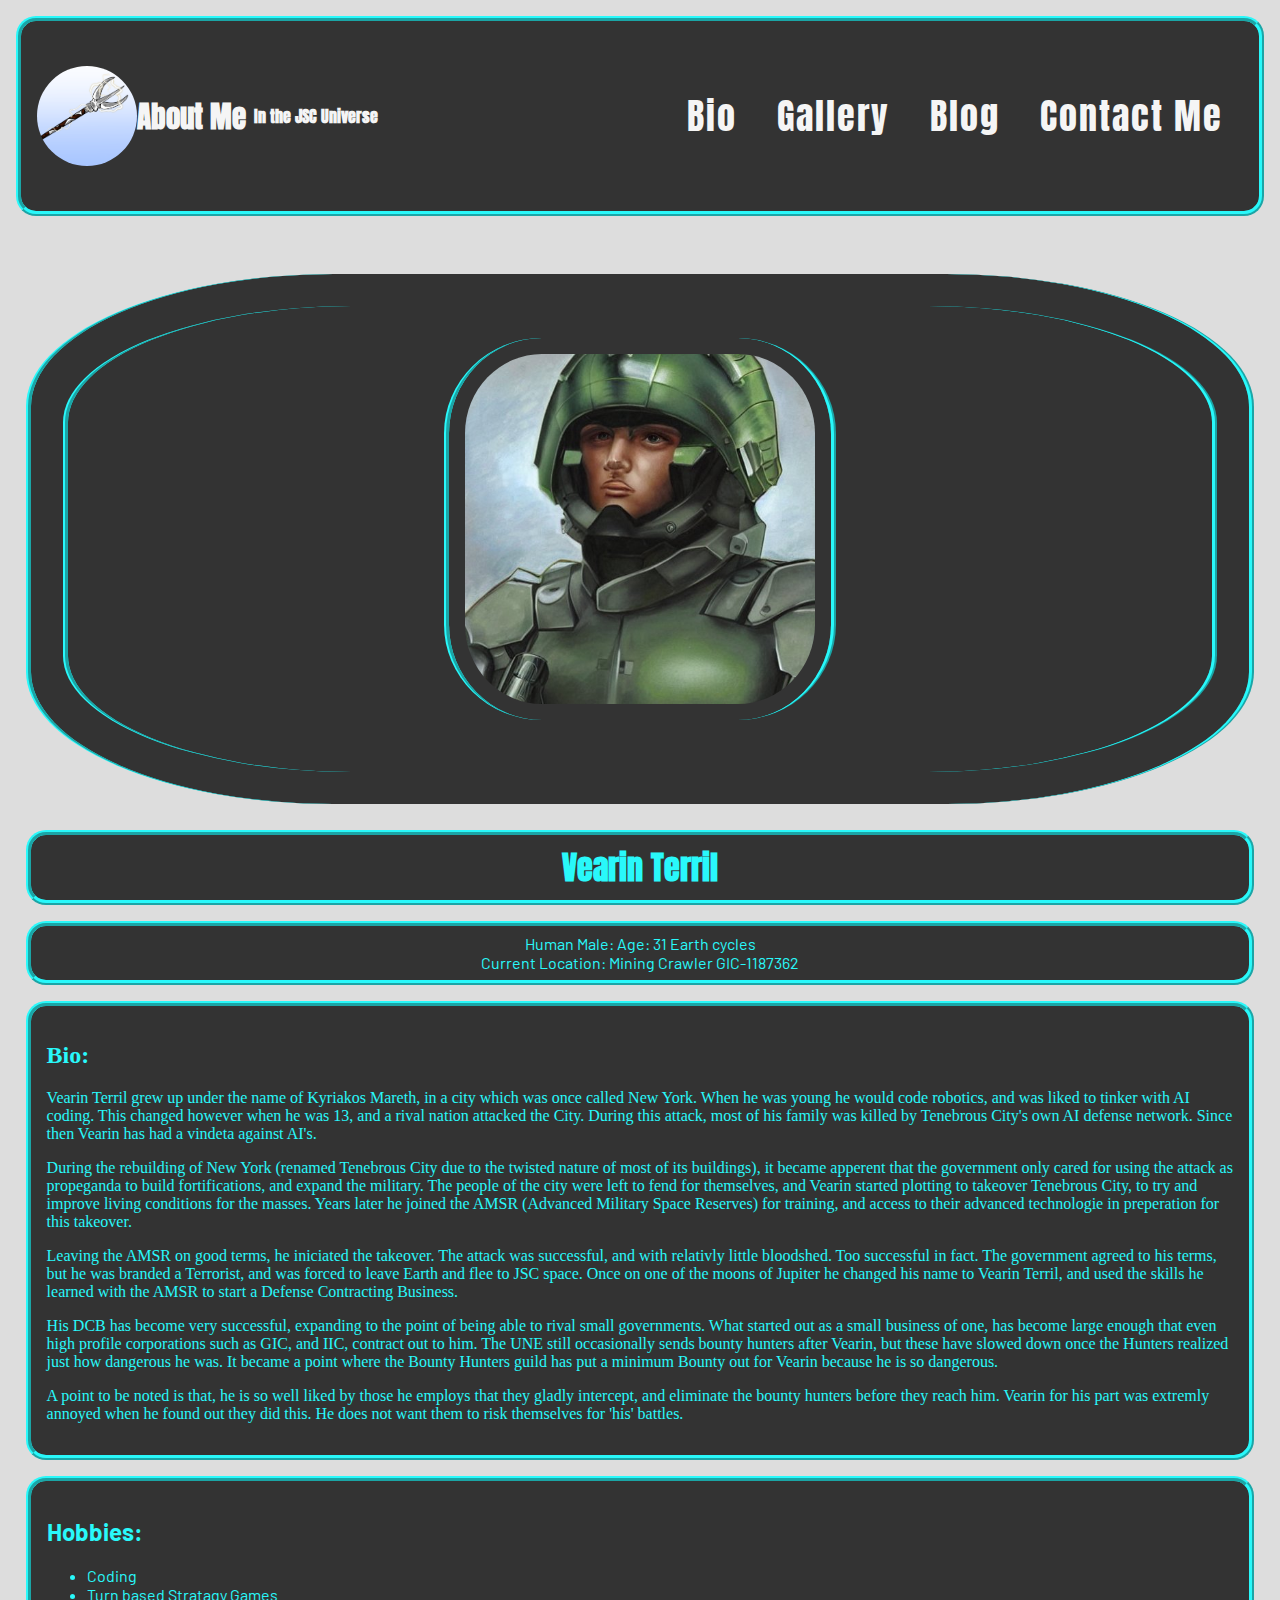
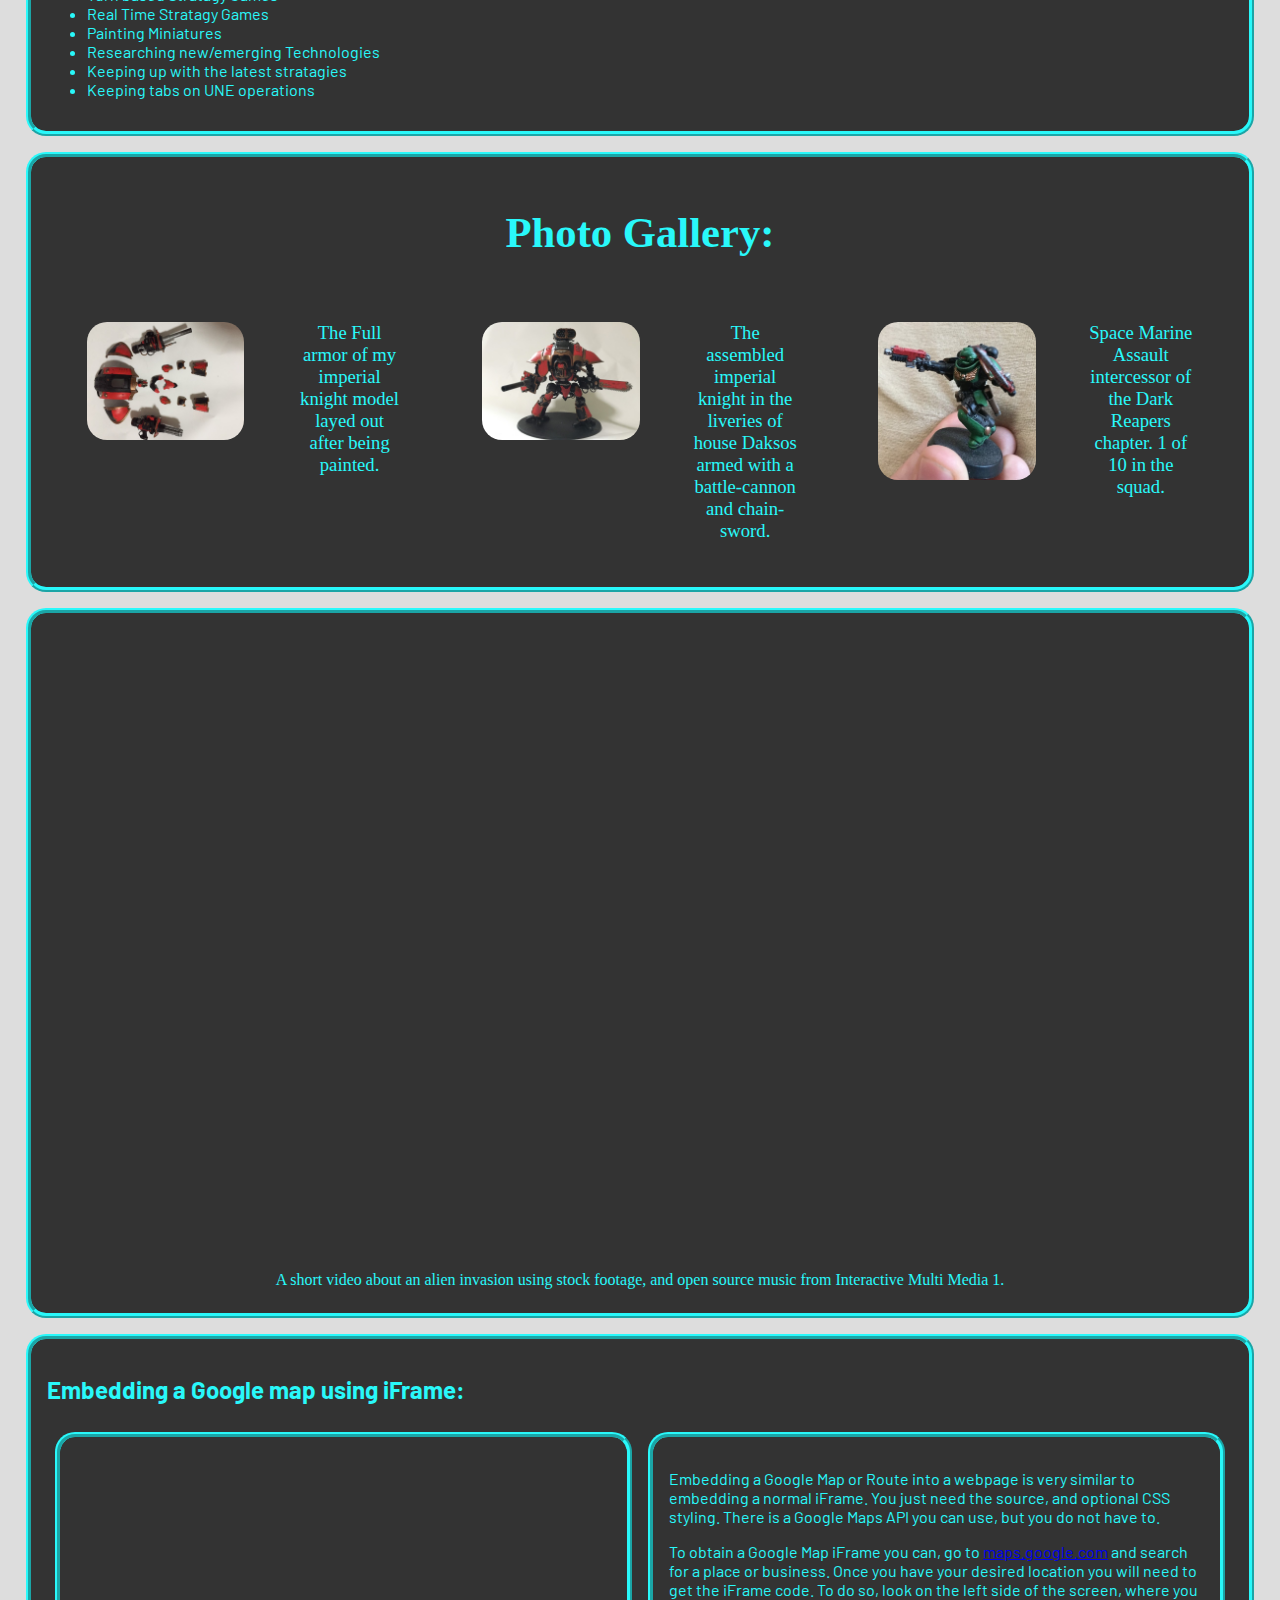
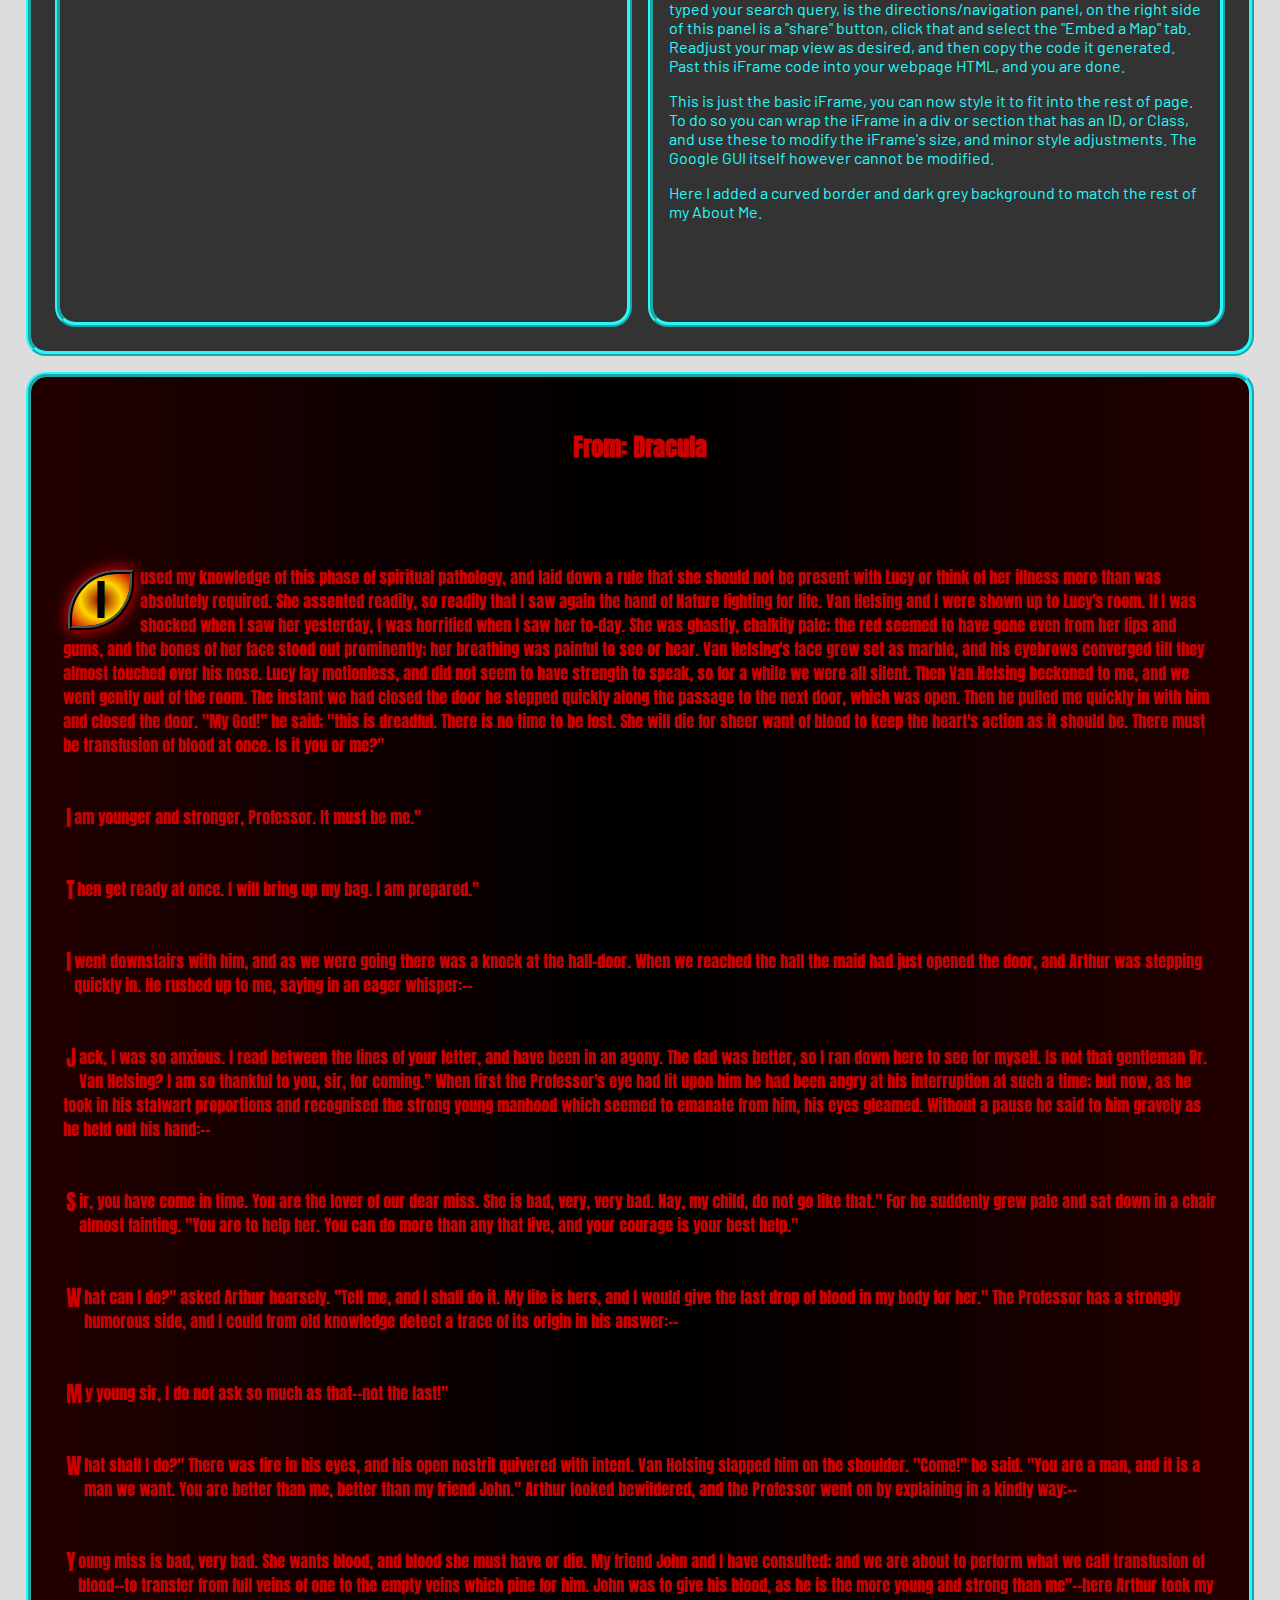
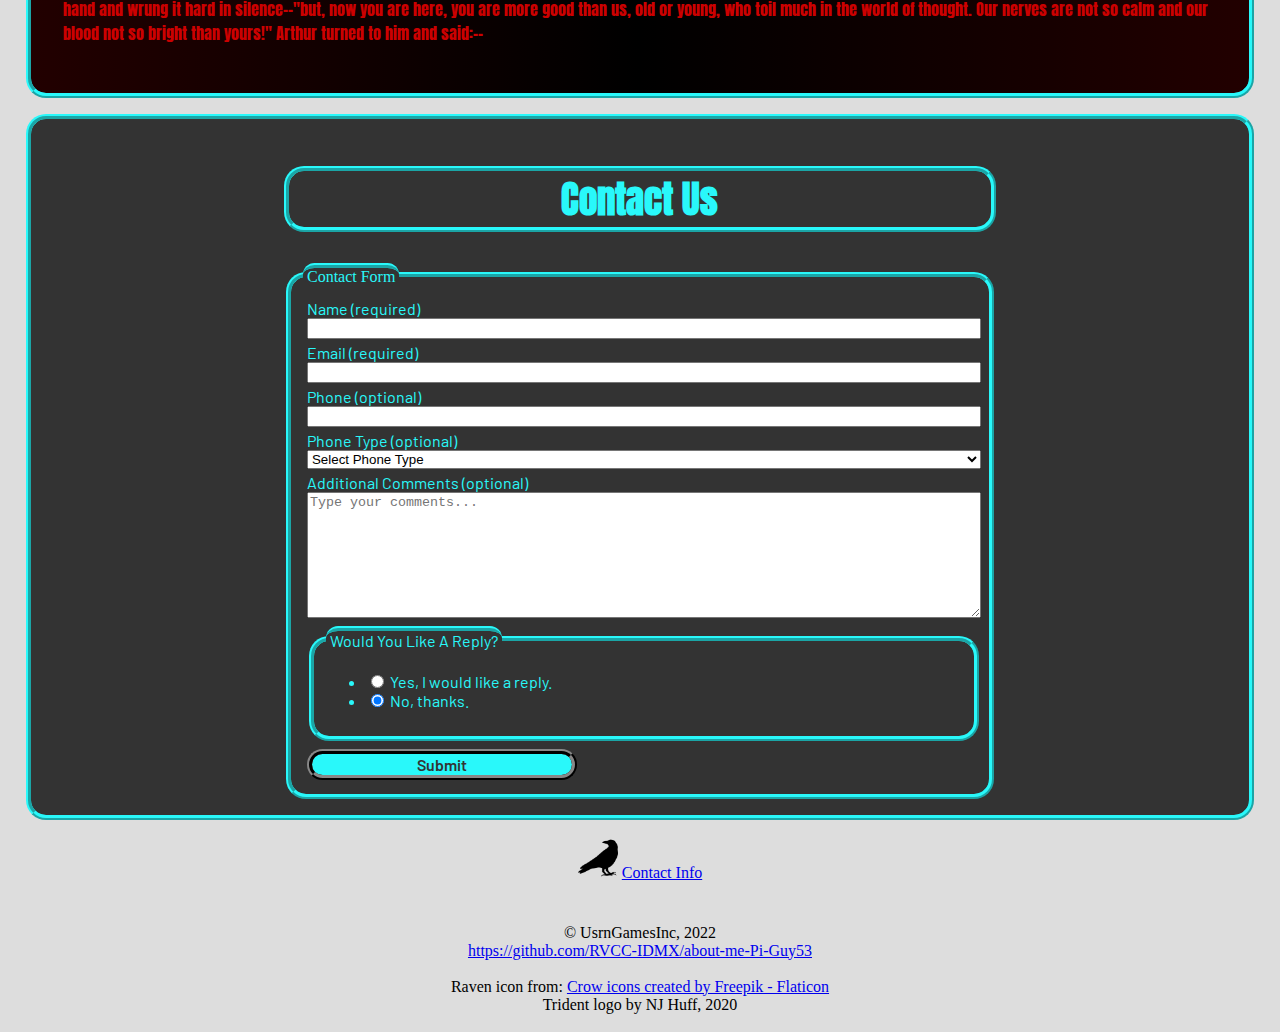
==== index.html @ 993fa093 "added article on embedding google maps using iFrames" ====
<!DOCTYPE html>
<html lang="en">
<head>
    <meta charset="UTF-8">
    <meta http-equiv="X-UA-Compatible" content="IE=edge">
    <meta name="viewport" content="width=device-width, initial-scale=1.0">

    <link rel="preconnect" href="https://fonts.googleapis.com">
    <link rel="preconnect" href="https://fonts.gstatic.com" crossorigin>
    <link href="https://fonts.googleapis.com/css2?family=Anton&display=swap" rel="stylesheet">

    <link href="https://fonts.googleapis.com/css2?family=Barlow:wght@300&display=swap" rel="stylesheet">

    <link rel="stylesheet" href="css/style.css">
    <link rel="stylesheet" href="css/nav.css">

    <title>About Me: Vearin Terril</title>
</head>
<body>
    
    <!-- The Header of this document-->
    <header>
        <nav class = "navbar">
            <div id = "logo">        
                <img id="bob" src = "img/logo.png" width="100" height="100" alt="Blue origami bird">         
                <h1> About Me </h1>
                <h6> In the JSC Universe</h6>
            </div>
            <div id="navbar-links"> 
                <ul>
                    <li> <a href="#bio" class = "nav-links"> Bio</a></li>
                    <li> <a href="#photos" class = "nav-links"> Gallery</a></li>
                    <li> <a href="#article" class = "nav-links"> Blog</a></li>
                    <li> <a href="#contact" class = "nav-links"> Contact Me</a></li>
                </ul>
            </div>
        </nav>
    </header>
    
        <!--This holds all of thhe 'main' content-->
        <main>
            
            <!-- avatar/name section-->
            <section class="avatar">
                <div class = "avatar">
                    <img src="img/vearin-terril.jpg" width="350" alt="Dark Tan male in green augmented combat armor">
                </div>
            </section>

            <section id="hero">
                <h2>Vearin Terril</h2>
                <p > 
                    Human Male: Age: 31 Earth cycles <br>
                    Current Location: Mining Crawler GIC-1187362
                </p>
            </section>

            <!-- My Bio-->
            <section id="bio">
                <h2> Bio:</h2>

                    <p>
                        Vearin Terril grew up under the name of Kyriakos Mareth, in a city which was once called New York. When he was young he would code robotics, and was liked to tinker with AI coding. This changed however when he was 13, and a rival nation attacked the City. During this attack, most of his family was killed by Tenebrous City's own AI defense network. Since then Vearin has had a vindeta against AI's.
                    </p>
                    <p> 
                        During the rebuilding of New York (renamed Tenebrous City due to the twisted nature of most of its buildings), it became apperent that the government only cared for using the attack as propeganda to build fortifications, and expand the military. The people of the city were left to fend for themselves, and Vearin started plotting to takeover Tenebrous City, to try and improve living conditions for the masses.
                        Years later he joined the AMSR (Advanced Military Space Reserves) for training, and access to their advanced technologie in preperation for this takeover.
                    </p>
                    <p> 
                        Leaving the AMSR on good terms, he iniciated the takeover.
                        The attack was successful, and with relativly little bloodshed. Too successful in fact.
                        The government agreed to his terms, but he was branded a Terrorist, and was forced to leave Earth and flee to JSC space. Once on one of the moons of Jupiter he changed his name to Vearin Terril, and used the skills he learned with the AMSR to start a Defense Contracting Business.  
                    </p>
                    <p>
                        His DCB has become very successful, expanding to the point of being able to rival small governments. What started out as a small business of one, has become large enough that even high profile corporations such as GIC, and IIC, contract out to him. The UNE still occasionally sends bounty hunters after Vearin, but these have slowed down once the Hunters realized just how dangerous he was. It became a point where the Bounty Hunters guild has put a minimum Bounty out for Vearin because he is so dangerous.
                    </p>
                    <p>
                        A point to be noted is that, he is so well liked by those he employs that they gladly intercept, and eliminate the bounty hunters before they reach him. Vearin for his part was extremly annoyed when he found out they did this. He does not want them to risk themselves for 'his' battles. 
                    </p>

            </section>

            <!-- Hobbies section-->
            <section id="hobbies">
                <h2>
                    Hobbies:
                </h2>

                  <ul>
                    <li>Coding </li>
                    <li>Turn based Stratagy Games </li>
                    <li>Real Time Stratagy Games </li>
                    <li>Painting Miniatures </li>
                    <li>Researching new/emerging Technologies </li>
                    <li>Keeping up with the latest stratagies </li>
                    <li>Keeping tabs on UNE operations </li>
                    
                </ul>

            </section>

            <!-- Photo Gallery-->
            <section id ="photos">

                <h2> Photo Gallery:</h2>

                <hr>
                <figure>
                    <img src = "img/imp-knight-armor-640w.jpeg" alt="Red and Black armor layed out">

                    <figcaption> 
                        The Full armor of my imperial knight model layed out after being painted.
                    </figcaption>
                    
                    <div class ="imghover">
                        This text
                    </div>

                </figure>

                <hr>
                <figure>
                    <img src = "img/imp-knight-640w.jpeg" alt="Large robotic warrior in red and black armor">
                    <figcaption> 
                        The assembled imperial knight in the liveries of house Daksos armed with a battle-cannon and chain-sword.
                    </figcaption>
                    <div class ="imghover">
                        This text
                    </div>
                </figure>

                <hr>
                <figure>
                    <img src = "img/space-marine-640w.jpeg" alt="Green and black solider with pistol and sword">
                    <figcaption> 
                        Space Marine Assault intercessor of the Dark Reapers chapter. 1 of 10 in the squad.
                    </figcaption>
                    <div class ="imghover">
                        This text
                    </div>
                </figure>

            </section>

            <!-- Video iFrame-->
            <section class="video"> 

                <iframe width="560" height="315" src="https://www.youtube-nocookie.com/embed/ArHodi1HbAc" title="YouTube video player" frameborder="0" allow="accelerometer; autoplay; clipboard-write; encrypted-media; gyroscope; picture-in-picture" allowfullscreen></iframe>

                <p> 
                    A short video about an alien invasion using stock footage, and open source music from Interactive Multi Media 1.
                </p>

            </section>

            <!--Web Article-->
            <section id ="webarticle">
                <h2>
                    Embedding a Google map using iFrame:
                </h2>
                <div id = "mapContent">

                    <div id = "mapExample">
                        <iframe src="https://www.google.com/maps/embed?pb=!1m18!1m12!1m3!1d3031.87567221417!2d-74.62612038434455!3d40.54433585579208!2m3!1f0!2f0!3f0!3m2!1i1024!2i768!4f13.1!3m3!1m2!1s0x89c390adb5e4ca11%3A0xf44aeffd29713ec8!2sDuke%20Farms!5e0!3m2!1sen!2sus!4v1670351651085!5m2!1sen!2sus" width="100%" height="450" style="border:0;" allowfullscreen="" loading="lazy" referrerpolicy="no-referrer-when-downgrade"></iframe>
                    </div>

                    <div id = "mapText">
                        <p>
                            Embedding a Google Map or Route into a webpage is very similar to embedding a normal iFrame. You just need the source, and optional CSS styling. There is a Google Maps API you can use, but you do not have to.
                        </p>
                        <p>
                            To obtain a Google Map iFrame you can, go to <a href="https://www.google.com/maps">maps.google.com</a> and search for a place or business. Once you have your desired location you will need to get the iFrame code. To do so, look on the left side of the screen, where you typed your search query, is the directions/navigation panel, on the right side of this panel is a "share" button, click that and select the "Embed a Map" tab. Readjust your map view as desired, and then copy the code it generated. Past this iFrame code into your webpage HTML, and you are done. 
                        </p>
                        <p> 
                            This is just the basic iFrame, you can now style it to fit into the rest of page. To do so you can wrap the iFrame in a div or section that has an ID, or Class, and use these to modify the iFrame's size, and minor style adjustments. The Google GUI itself however cannot be modified. 
                        </p>
                        <p>
                            Here I added a curved border and dark grey background to match the rest of my About Me. 
                        </p>
                    </div>
            </div>

            </section>

            <!--Dracula Article-->
            <section id="article">

                <h2>
                    From: Dracula
                </h2>

                <div>
                    <p>I used my knowledge of this phase of spiritual pathology, and laid down a rule that she should not be present with Lucy or think of her illness more than was absolutely required. She assented readily, so readily that I saw again the hand of Nature fighting for life. Van Helsing and I were shown up to Lucy's room. If I was shocked when I saw her yesterday, I was horrified when I saw her to-day. She was ghastly, chalkily pale; the red seemed to have gone even from her lips and gums, and the bones of her face stood out prominently; her breathing was painful to see or hear. Van Helsing's face grew set as marble, and his eyebrows converged till they almost touched over his nose. Lucy lay motionless, and did not seem to have strength to speak, so for a while we were all silent. Then Van Helsing beckoned to me, and we went gently out of the room. The instant we had closed the door he stepped quickly along the passage to the next door, which was open. Then he pulled me quickly in with him and closed the door. "My God!" he said; "this is dreadful. There is no time to be lost. She will die for sheer want of blood to keep the heart's action as it should be. There must be transfusion of blood at once. Is it you or me?"</p>

                    <p>I am younger and stronger, Professor. It must be me."</p>

                    <p>Then get ready at once. I will bring up my bag. I am prepared."</p>

                    <p>I went downstairs with him, and as we were going there was a knock at the hall-door. When we reached the hall the maid had just opened the door, and Arthur was stepping quickly in. He rushed up to me, saying in an eager whisper:--</p>

                    <p>Jack, I was so anxious. I read between the lines of your letter, and have been in an agony. The dad was better, so I ran down here to see for myself. Is not that gentleman Dr. Van Helsing? I am so thankful to you, sir, for coming." When first the Professor's eye had lit upon him he had been angry at his interruption at such a time; but now, as he took in his stalwart proportions and recognised the strong young manhood which seemed to emanate from him, his eyes gleamed. Without a pause he said to him gravely as he held out his hand:--</p>

                    <p>Sir, you have come in time. You are the lover of our dear miss. She is bad, very, very bad. Nay, my child, do not go like that." For he suddenly grew pale and sat down in a chair almost fainting. "You are to help her. You can do more than any that live, and your courage is your best help."</p>

                    <p>What can I do?" asked Arthur hoarsely. "Tell me, and I shall do it. My life is hers, and I would give the last drop of blood in my body for her." The Professor has a strongly humorous side, and I could from old knowledge detect a trace of its origin in his answer:--</p>

                    <p>My young sir, I do not ask so much as that--not the last!"</p>

                    <p>What shall I do?" There was fire in his eyes, and his open nostril quivered with intent. Van Helsing slapped him on the shoulder. "Come!" he said. "You are a man, and it is a man we want. You are better than me, better than my friend John." Arthur looked bewildered, and the Professor went on by explaining in a kindly way:--</p>

                    <p>Young miss is bad, very bad. She wants blood, and blood she must have or die. My friend John and I have consulted; and we are about to perform what we call transfusion of blood--to transfer from full veins of one to the empty veins which pine for him. John was to give his blood, as he is the more young and strong than me"--here Arthur took my hand and wrung it hard in silence--"but, now you are here, you are more good than us, old or young, who toil much in the world of thought. Our nerves are not so calm and our blood not so bright than yours!" Arthur turned to him and said:--</p>
                </div>

            </section>

            <!--Contact Form-->
            <section id="contact">
                <br></br>
                <div>
                <h2> Contact Us</h2>
                
                <form id ="contactForm" name = "contactForm" data-netlify = "true" method="post">
                    <fieldset> 
                        <legend>Contact Form</legend> 

                        <div id = "formElements">
                            <label for="name"> Name (required)</label>
                            <input type = "text" id = "name" name ="name" required>


                            <label for="email"> Email (required)</label>
                            <input type = "email" id = "email" name ="email" required>


                            <label for="phonenum"> Phone (optional)</label>
                            <input type = "tel" id = "phonenum" name ="phonenum">


                            <label for="phonet"> Phone Type (optional)</label>
                            <select name="phonet" id="phonet">
                                <option value ="" selected> Select Phone Type </option>
                                <option value ="mobile"> Mobile </option>
                                <option value ="work"> Work </option>
                                <option value ="home"> Home </option>
                            </select>


                            <label for="comments"> Additional Comments (optional)</label>
                            <textarea id = "comments" name ="comments" placeholder="Type your comments..." rows = "8"></textarea>

                            <fieldset>
                                <legend>Would You Like A Reply?</legend>
                                <ul>
                                    <li>
                                        <input type = "radio" id = "msg-yes" name = "replyop" value = "yes"> 
                                        <label for ="msg-yes">Yes, I would like a reply.</label>
                                    </li>
                                    <li>
                                        <input type = "radio" id = "msg-no" name = "replyop" value = "no" checked> 
                                        <label for = "msg-no">No, thanks.</label>
                                    </li>
                                </ul>

                            </fieldset>

                            <div class ="buttonwrapper">
                                <button type ="Submit">Submit</button>
                            </div>

                        </div>
                    </fieldset>

                </form>
                </div>

            </section>

            <section id="Links">
                <!--Un used passcode system-->
                <br>
                <!--
                <form>
                    <label for="pswd">Enter your password: </label>
                    <input type="password" id="pswd">
                    <input type="button" value="Submit" onclick="checkPswd()" />
                </form>
            
                <script type="text/javascript">

                    async function checkPswd() {

                        var confirmPassword = "test";

                        var password = document.getElementById("pswd").value;
                        if (password == confirmPassword) {
                             window.location="html/contact.html";
                        }
                        else{
                            alert("Passwords do not match. " + confirmPassword);
                        }

                        await createCode();
                    }

                    function getLetters(r, g, b, a)
                    {
                        return "abcdefghijklmnopqrstuvwxyz"[parseColor(r, g, b, a)];
                    }

                    function parseColor(r, g, b, a)
                    {
                        return r + g + b;
                    }


                    async function loadImage(url) { 
                    //With a Promise
                    return new Promise((resolve,reject) => {

                            //Set up new image
                            let img = new Image();

                            //Set up callback to resolve the image
                            img.onload = () => {
                                resolve(img);
                            }

                            //Set it in motion
                            img.src = url;

                        });

                    }

                    //Async snag color
                    async function snagColor(url,x,y) {

                        //Grab image (await for it to load)
                        let image = await loadImage(url);

                        //Set up internal canvas
                        let canvas = document.createElement('canvas');
                        let c = canvas.getContext("2d");

                        //Adjust canvas size
                        canvas.width = image.width;
                        canvas.height = image.height;

                        //Draw image to canvas
                        c.drawImage(image,x,y);

                        //Snag the databuffer representing the image data
                        let data = c.getImageData(0,0,canvas.width,canvas.height).data;

                        //Skip over the data buffer to the spot
                        let s = (y*image.width + x) * 4;

                        //Return rgba
                        console.log([data[s+0],data[s+1],data[s+2],data[s+3]]);
                        return [data[s+0],data[s+1],data[s+2],data[s+3]];
                    }

                    async function createCode()
                    {
                        let image = await loadImage("img/colorCodeBi.png");

                        var create = "";

                        for(x = 0; x <image.width; x++ )
                        {
                            for(y = 0; y < image.height; y++)
                            {
                                create += getLetters(snagColor("img/colorCodeBi.png",x,y));
                            }
                        }

                        alert(create);
                    }

                </script>
                -->
                <!-- Links to a secondary Page-->
                <!-- Link with Icon-->
                <a href="html/contact.html"> <img src = "img/raven.png" width="40" alt="Black Raven"></a>
                <!-- Same link with text-->
                <a href="html/contact.html"> Contact Info</a>
            </section>

        </main>

        <!-- credits and citation-->
        <section id="credits">
            <footer> 
                &copy; UsrnGamesInc, 2022
                <br>
                <a href="https://github.com/RVCC-IDMX/about-me-Pi-Guy53">https://github.com/RVCC-IDMX/about-me-Pi-Guy53 </a>
                <br>
                <br>
                Raven icon from: <a href="https://www.flaticon.com/free-icons/crow" title="crow icons">Crow icons created by Freepik - Flaticon</a>
                <br>
                Trident logo by NJ Huff, 2020       
            </footer>
            <br>

        </section>

</body>
</html>
---- css/style.css ----
*:visited
{
    color:#2999Fa;
}

header
{
    padding: 1rem;
    font-family: Anton;
    text-align: center;
}

body
{
    background-color: #ddd;
}

.avatar
{
    text-align: center;

    border-radius: 25%;
    padding: 2rem;
    border-left: 5px ridge #29F8Fa;
    border-right: 5px ridge #29F8Fa;

    background-color: #333;
}

.avatar img
{
    border-radius: 25%;
    padding: 1rem;
    border-left: 5px ridge #29F8Fa;
    border-right: 5px ridge #29F8Fa;

    margin-bottom: 1rem;
}

#hero
{
    text-align: center;
    font-family: Anton;
}

#hero h2
{
    color: #29F8Fa;
    font-size: 24pt;
    padding: .5rem;

    background-color: #333;
    border-radius: 20px;
    border: 5px ridge #29F8Fa;

    margin-bottom: 1rem;
}

#hero p
{
    padding: .5rem;
    color: #29F8Fa;
    background-color: #333;
    font-family: Barlow, serif;

    display: flex;
    flex-direction: column;
    align-items: center;

    border-radius: 20px;
    border: 5px ridge #29F8Fa;

    text-align: center;

    margin-bottom: 1rem;
}

#bio
{
    color: #29F8Fa;
    background-color: #333;
    padding: 1rem;

    border-radius: 20px;
    border: 5px ridge #29F8Fa;

    margin-bottom: 1rem;
}

#hobbies
{
    color: #29F8Fa;
    background-color: #333;

    font-family: Barlow, serif;

    padding:  1rem;
    border-radius: 20px;
    border: 5px ridge #29F8Fa;

    margin-bottom: 1rem;
}

#photos
{
    color: #29F8Fa;
    background-color: #333;

    border-radius: 20px;
    border: 5px ridge #29F8Fa;

    padding: 1rem;
}

#photos figure
{
    text-align: center;
    font-size: 22pt;
}

#photos img
{
    max-width: 75%;
    border-radius: 20px;
}

#photos img:hover~.imghover
{
    color: rgba(0, 0, 0, 255);
    text-align: left;
}

#photos img:hover
{   
    box-shadow: 0px 10px 40px #CC0000;
}

.imghover
{
    color: rgba(0, 0, 0, 0);
    position:absolute;
}

#webarticle
{
    margin-top: 1rem;
    padding: 1rem;

    color: #29F8Fa;
    background-color: #333;

    border-radius: 20px;
    border: 5px ridge #29F8Fa;

    font-family: Barlow, serif;
}

#webarticle h2
{
    font-family: Barlow, serif;
}

#mapContent
{
    display: grid;
    grid-template-columns: 1fr;

    width: 100%;
}

#mapText
{
    padding: 1rem;
    margin: .5rem;

    color: #29F8Fa;
    background-color: #333;

    border-radius: 20px;
    border: 5px ridge #29F8Fa;
}

#mapExample
{
    margin: .5rem;

    background-color: #333;
    border-radius: 20px;
    border: 5px ridge #29F8Fa;

    padding: 1rem;
}

#article
{
    /*background-image: radial-gradient(black,black, #444444, white); /* good looking border might use later*/
    border-radius: 20px;
    border: .75rem ridge black;
    margin-top: 1rem;

    background-image: linear-gradient(90deg, #220000, black, #220000);

    border-radius: 20px;
    border: 5px ridge #29F8Fa;
}

#article h2
{
    font-family: Anton;
    padding: 2rem;
    text-align: center;
    color: #CC0000;
}

#article p
{
    font-family: Anton;
    text-align: left;
    font-size: 16;
    color: #CC0000;
    background-color: rgba(0,0,0,0);

    padding: 1rem;
}

#article p::first-letter
{
    color: black;
    float: left;
    font-size: 32pt;
    line-height: .25rem;

    padding: 1.5rem;

    border: 4px ridge #000000;
    border-radius: 3rem 0 3rem 0;

    box-shadow: 0rem 0rem 1rem rgba(255, 0, 0, 64);

    background-image:radial-gradient(#CC0000,#ffd700, #CC0000);
    margin: .35rem;
}

#article div
{
    max-width: 55rem;
    margin: 0 auto;
    padding: 1rem;
}

footer
{
    clear: both;
    padding-top: 1rem;
    text-align: center;
}

#contactInfo
{
    background-color: #FEFEFE;
    font-family: Barlow, serif;

    text-align: left;
    border: 5px ridge #29F8Fa;
    
    padding: 3px;
}

#contectHeader
{
    font-family: Anton;
}

.redacted
{
    color: #0221AD;
    background-color: #000000;
    
    border: 1px dotted #0221AD;
    padding: .05rem;

    display: inline;
}

.video
{
    text-align: center;

    border-radius: 20px;
    border: 5px ridge #29F8Fa;
    background-color: #333;

    margin-top: 1rem;

    padding: .5rem;
}

.video p
{
    color: #29F8Fa;
    background-color: #333;
}

.video iframe
{
    width: 560px;
    height: 320px;
}

#contact
{
    display: grid;
    grid-template-columns: 1fr 3fr 1fr;

    margin-top: 1rem;
    padding: 1rem;

    border-radius: 20px;
    border: 5px ridge #29F8Fa;
    background-color: #333;
}

#contact h2
{
    text-align: center;
    font-family: Anton;
    font-size: 28pt;
    color: #29F8Fa;

    border-radius: 20px;
    border: 5px ridge #29F8Fa;
    background-color: #333;
}

#contactForm label
{
    margin-top: .25rem;
}

#contactForm legend
{
    background-color: #333;
    border-radius: 20px;
    border-top: 5px ridge #29F8Fa;

    padding-left: .25rem;
    padding-right: .25rem;
}

#formElements
{
    display: grid;
    width: 100%;
    font-family: Barlow, serif;
    padding: .25rem;
}

fieldset
{
   border-radius: 20px;
   border: 5px ridge #29F8Fa;

   color: #29F8Fa;
   background-color: #333;

   margin-top: .5rem;
}

button{
    width: 100%;
    color: #333;

    font-family: Barlow, serif;
    font-weight: 600;
    font-size: 12pt;

    background-color: #29F8Fa;

    border-radius: 20px;
    border: 5px ridge #333;
}

.buttonwrapper
{
    margin-top: .5rem;
    width: 40%;
}

#Links
{
    text-align: center;
}

@media screen and (min-width: 60em)
{
    figure {
        display: grid;
        grid-template-columns: 2fr 1fr;
    }
    
    figcaption {
        display: flex;
        justify-content: center;
        align-items: center;

        font-size: 28pt;
    }

    #mapContent
    {
        display: grid;
        grid-template-columns: 1fr 1fr;
    }

    #article div {
        max-width: 100%;
        columns: 30rem;
    }

    .video iframe
    {
        width: 560px;
        height: 320px;
    }
    
    #article p::first-letter
    {
        clear: both;

        border: 0px;
        box-shadow: 0rem 0rem 0rem rgba(0, 0, 0, 0);
        line-height: 1em;

        font-size: 16pt;
        font-family: Anton;
        text-align: left;
        color: #CC0000;
        background-image: radial-gradient(rgba(0, 0, 0, 0), rgba(0, 0, 0, 0));

        padding: 0px;
        margin: 3px;
    }
    #article p:first-child::first-letter
    {
        
        color: black;
        float: left;
        font-size: 32pt;
        line-height: .25rem;

        padding: 1.5rem;

        border: 4px ridge black;
        border-radius: 3rem 0 3rem 0;

        box-shadow: 0rem 0rem 1rem rgba(255, 0, 0, 64);

        background-image:radial-gradient(darkred,gold, #CC0000);
        margin: .35rem;
    }

 }

 @media screen and (min-width: 80em)
{

    #photos
    {
        display: grid;
        grid-template-columns: 1fr 1fr 1fr;
    }     

    figure
    {
        grid-row: 2;
    }

    figure img {
        width: 100%;
    }

    hr{
        display: none;
    }

    figcaption {
        display: block;

        font-size: 14pt;
    }

    #photos h2
    {
        font-size: 32pt;
        text-align: center;
        grid-column: 2;
    }

    .video iframe
    {
        width: 1100px;
        height: 630px;
    }

    #article div {
        max-width: 100%;
        columns: 40rem;
    }
 }
---- css/nav.css ----
/* make scrolling smooth */
html {
    scroll-behavior: smooth;
}

/* 
 get rid of padding & sizing on body so
 header is at top
*/

body{
    box-sizing: border-box;
    padding: 0;
    margin: 0;
}

/* add some padding back to rest of page */
main{
    padding: 2vw;
}

/* navbar */
.navbar{
    background-color: #333;
    color: whitesmoke;
    display: flex;
    flex-direction: column;
    font-size: 1.5rem;
    margin-bottom: 1rem;

    padding: 1rem;

    border-radius: 20px;
    border: 5px ridge #29F8Fa;
}


/* logo */
#logo
{
    display: flex;
    align-items: center;
}

#logo img
{
    border-radius: 8vw;
}

#logo h1
{
    font-size: 1.2em;
    margin-right: .5rem;
}

#logo h3
{
    font-size: 1.2em;
}


/* navigation list */

#navbar-links li
{
    list-style: none;
    display: block;
    padding: .5em 0
}

/*  
 style all a tags in header 
 and then on hover
*/

#navbar-links a
{
    color:whitesmoke;
    background-attachment: #333;
    font-size: 1.5em;
    padding: 1rem 1.25rem;
    letter-spacing: 2px;
    text-decoration: none;
    display: inline-block;
}

#navbar-links a:hover, #navbar-links a:focus
{
    color: #333;
    background-color: whitesmoke;
    border-radius: 10px;
    outline: none;
}



/* 
media query for non-mobile nav bar
min-width set to width of nav elements 
such that no text wraps 
*/

@media screen and (min-width: 60rem) {
    
    .navbar
    {
        flex-direction: row;
        justify-content: space-between;
    }

    .navbar ul 
    {
        display: flex;
        justify-content: space-between;
    }

}
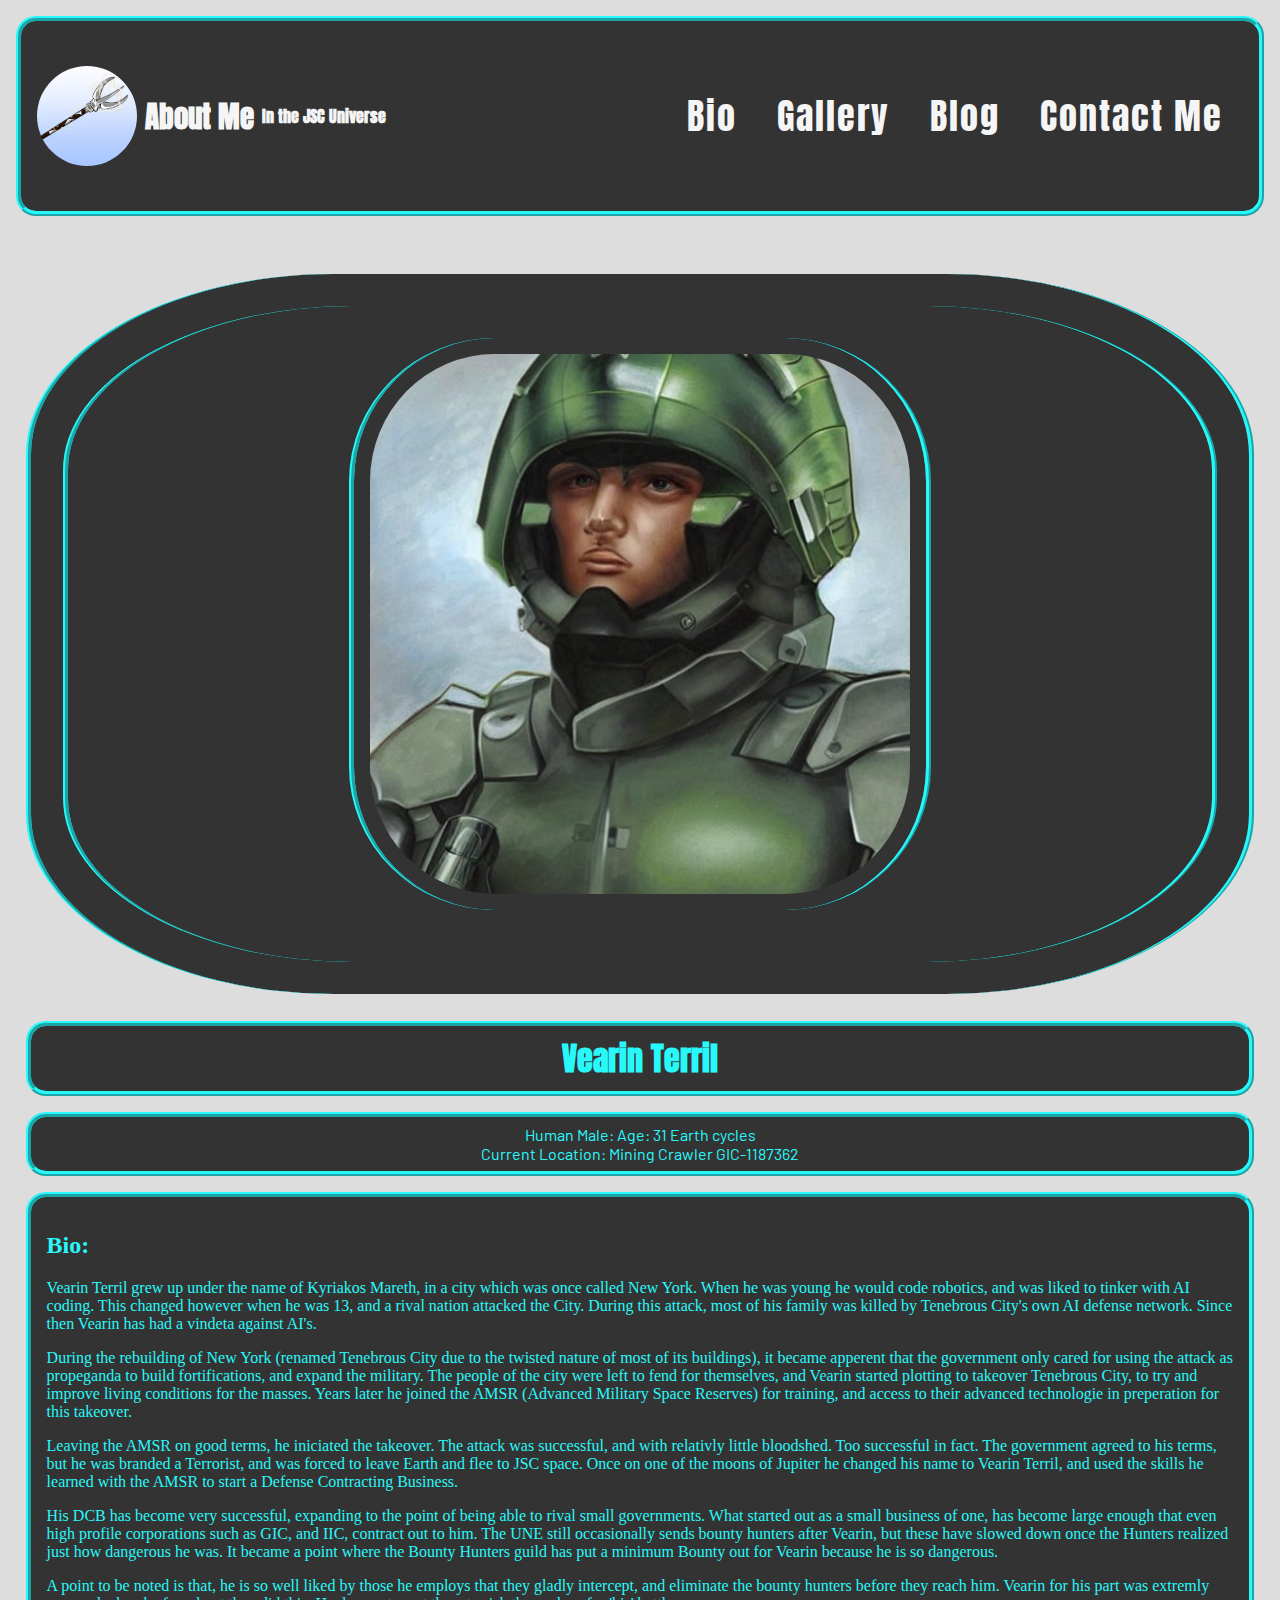
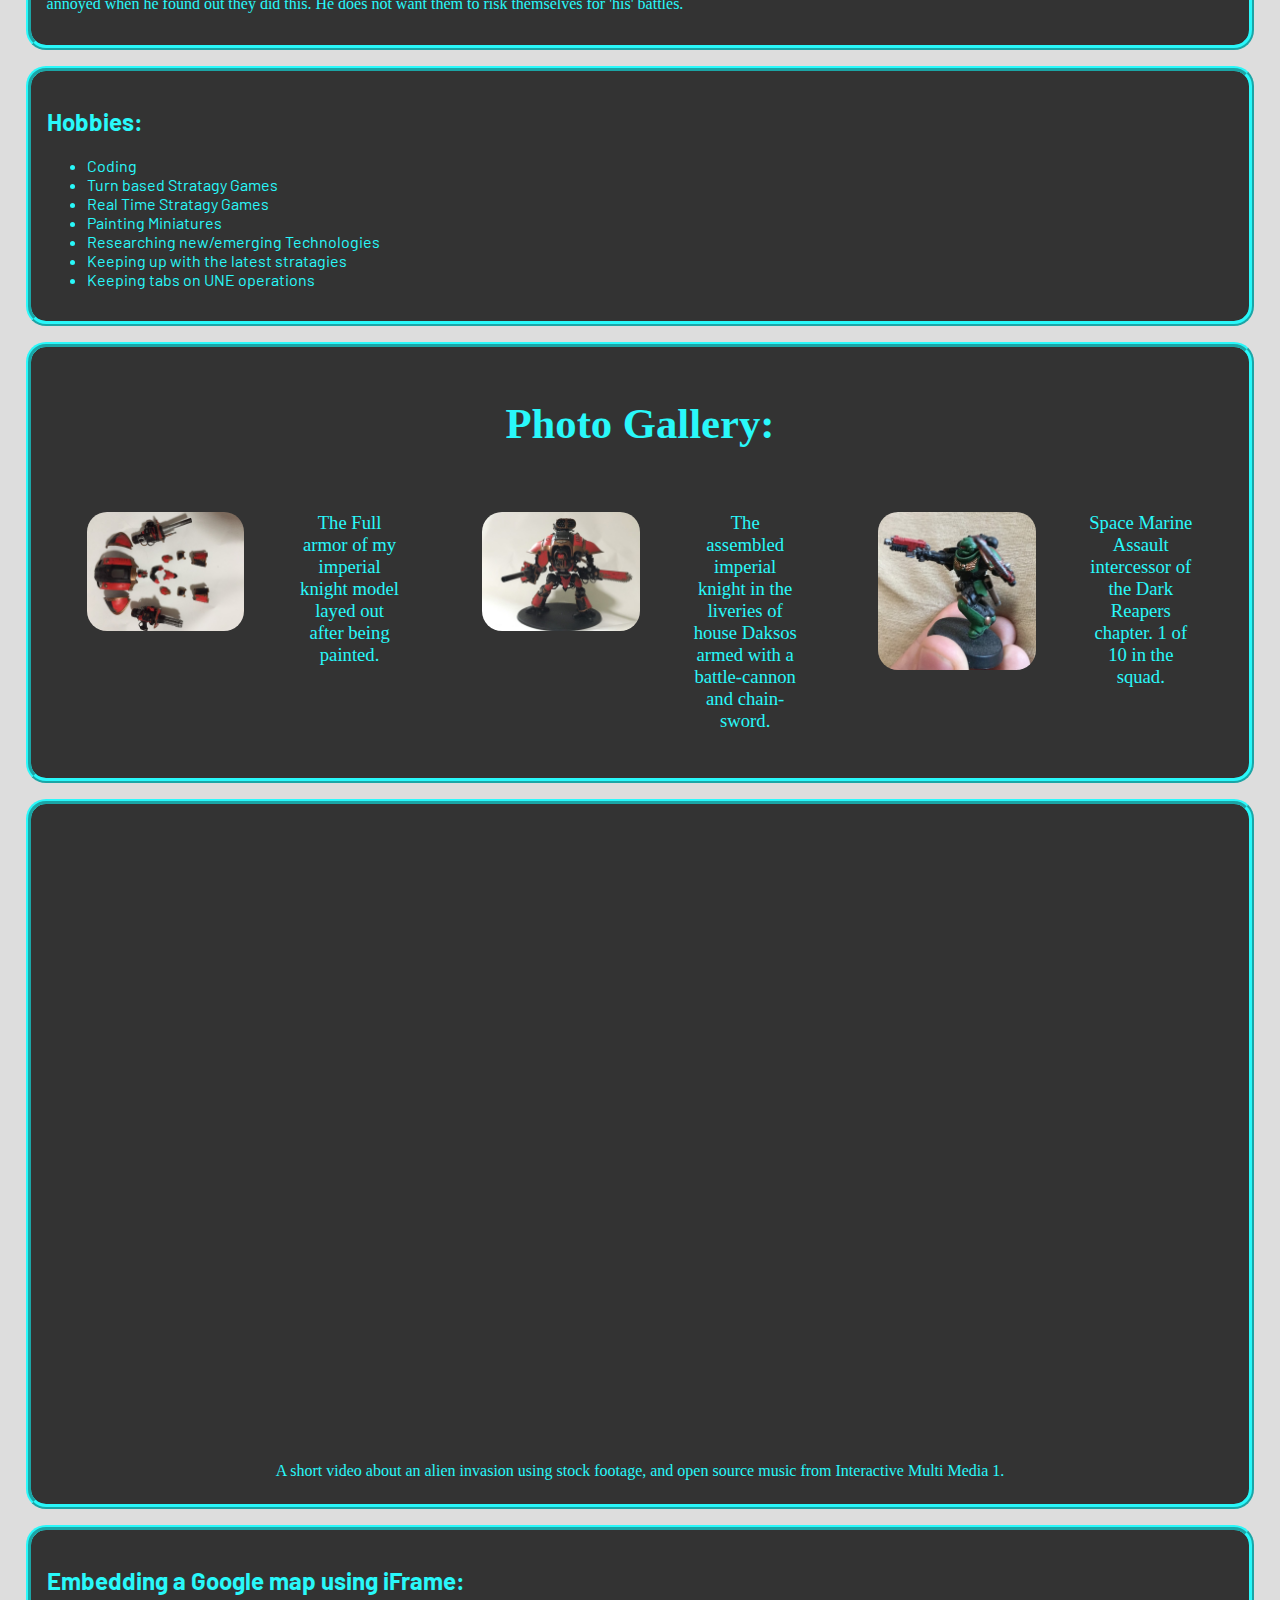
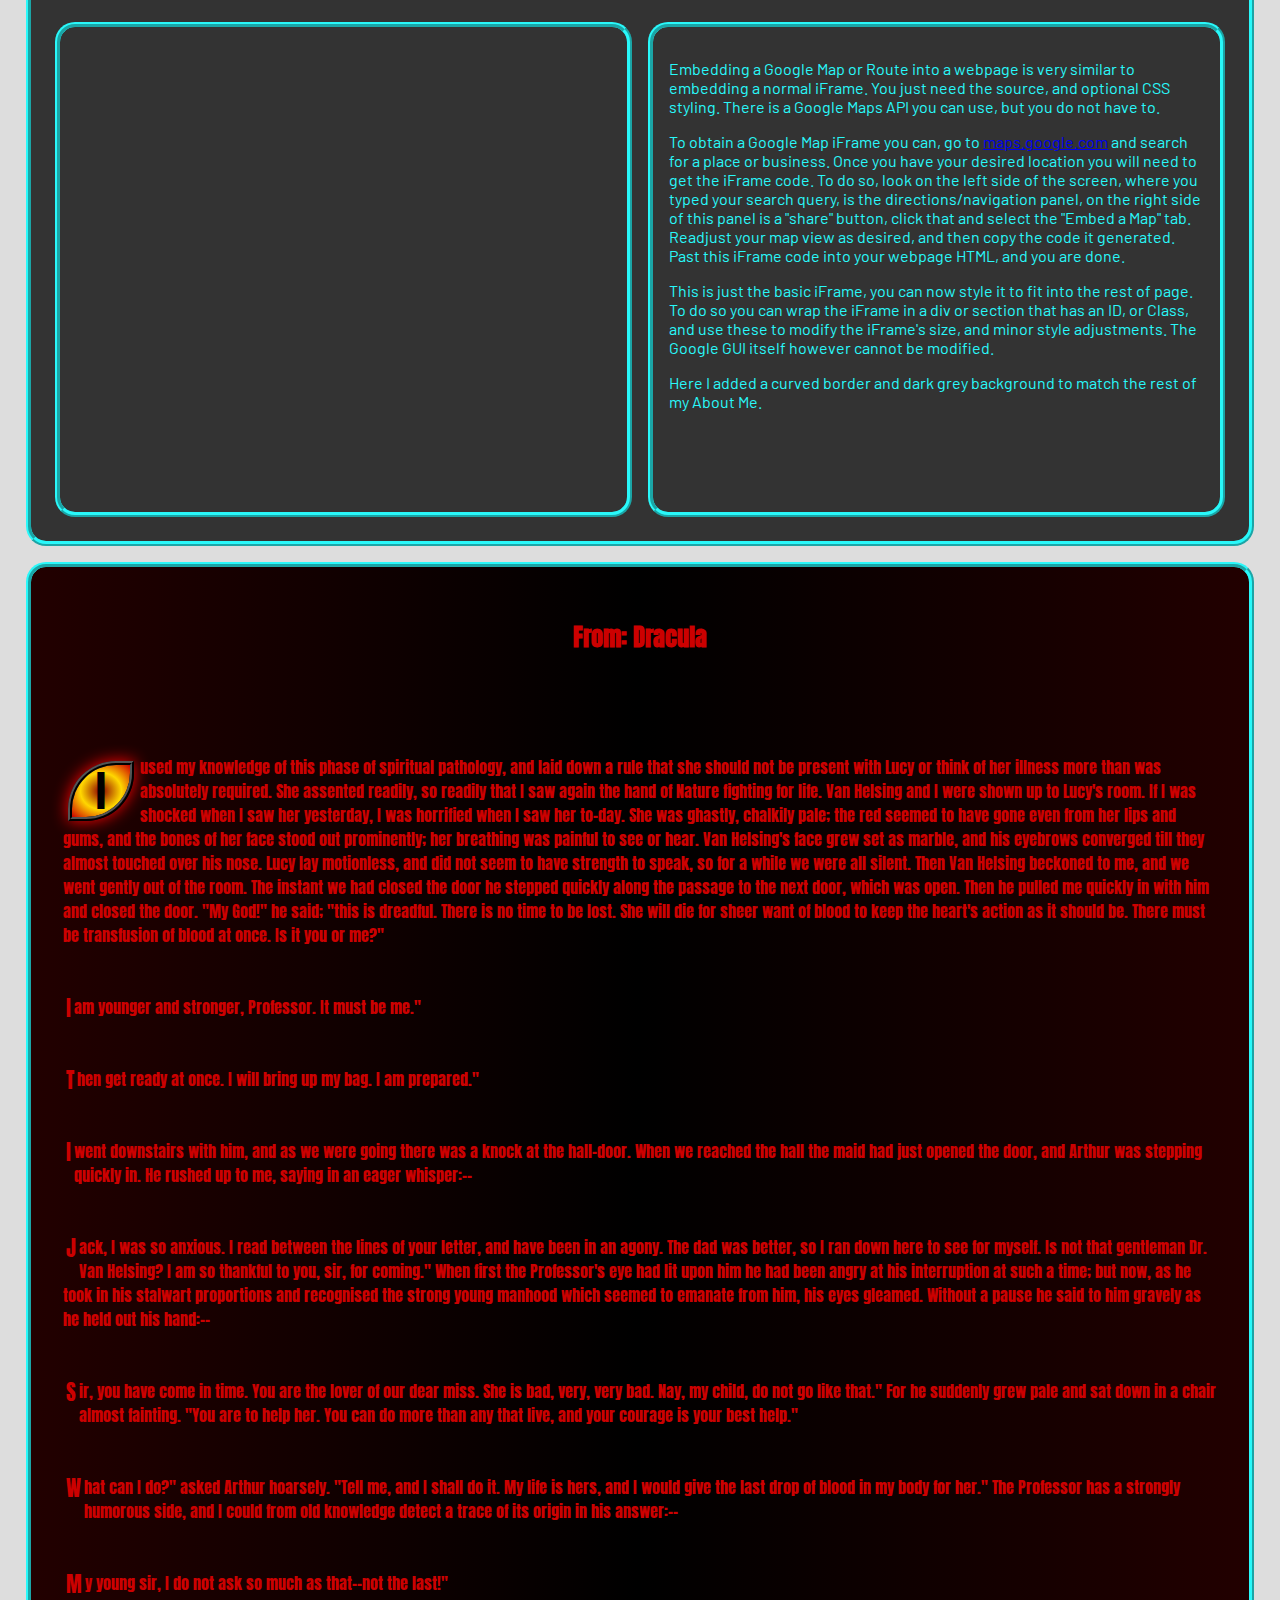
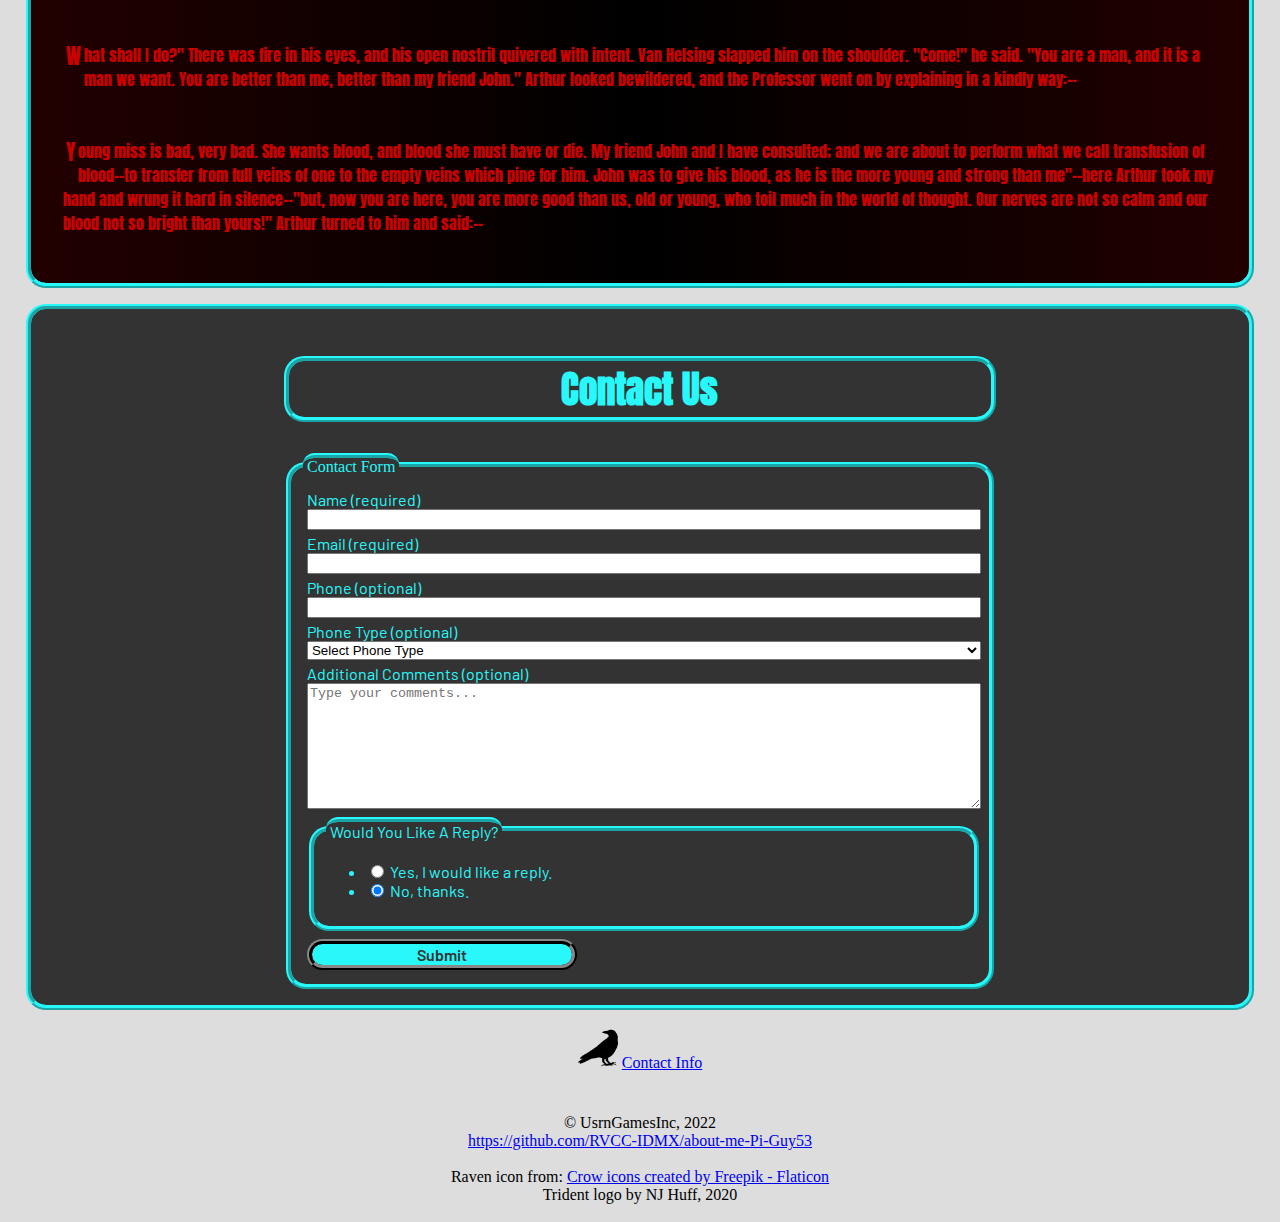
==== commit 8f0784d1: "fixed some responsiveness issues" ====
--- a/index.html
+++ b/index.html
@@ -41,9 +41,11 @@
         <main>
             
             <!-- avatar/name section-->
-            <section class="avatar">
+            <section>
                 <div class = "avatar">
-                    <img src="img/vearin-terril.jpg" width="350" alt="Dark Tan male in green augmented combat armor">
+                    <div class = "avatar">
+                        <img src="img/vearin-terril.jpg" width="350" alt="Dark Tan male in green augmented combat armor">
+                    </div>
                 </div>
             </section>
 
--- a/css/style.css
+++ b/css/style.css
@@ -33,6 +33,8 @@
     padding: 1rem;
     border-left: 5px ridge #29F8Fa;
     border-right: 5px ridge #29F8Fa;
+
+    width: 50%;
 
     margin-bottom: 1rem;
 }
@@ -303,8 +305,7 @@
 
 .video iframe
 {
-    width: 560px;
-    height: 320px;
+    width: 100%;
 }
 
 #contact
--- a/css/nav.css
+++ b/css/nav.css
@@ -45,7 +45,8 @@
 
 #logo img
 {
-    border-radius: 8vw;
+    border-radius: 20vw;
+    margin-right: .5rem;
 }
 
 #logo h1
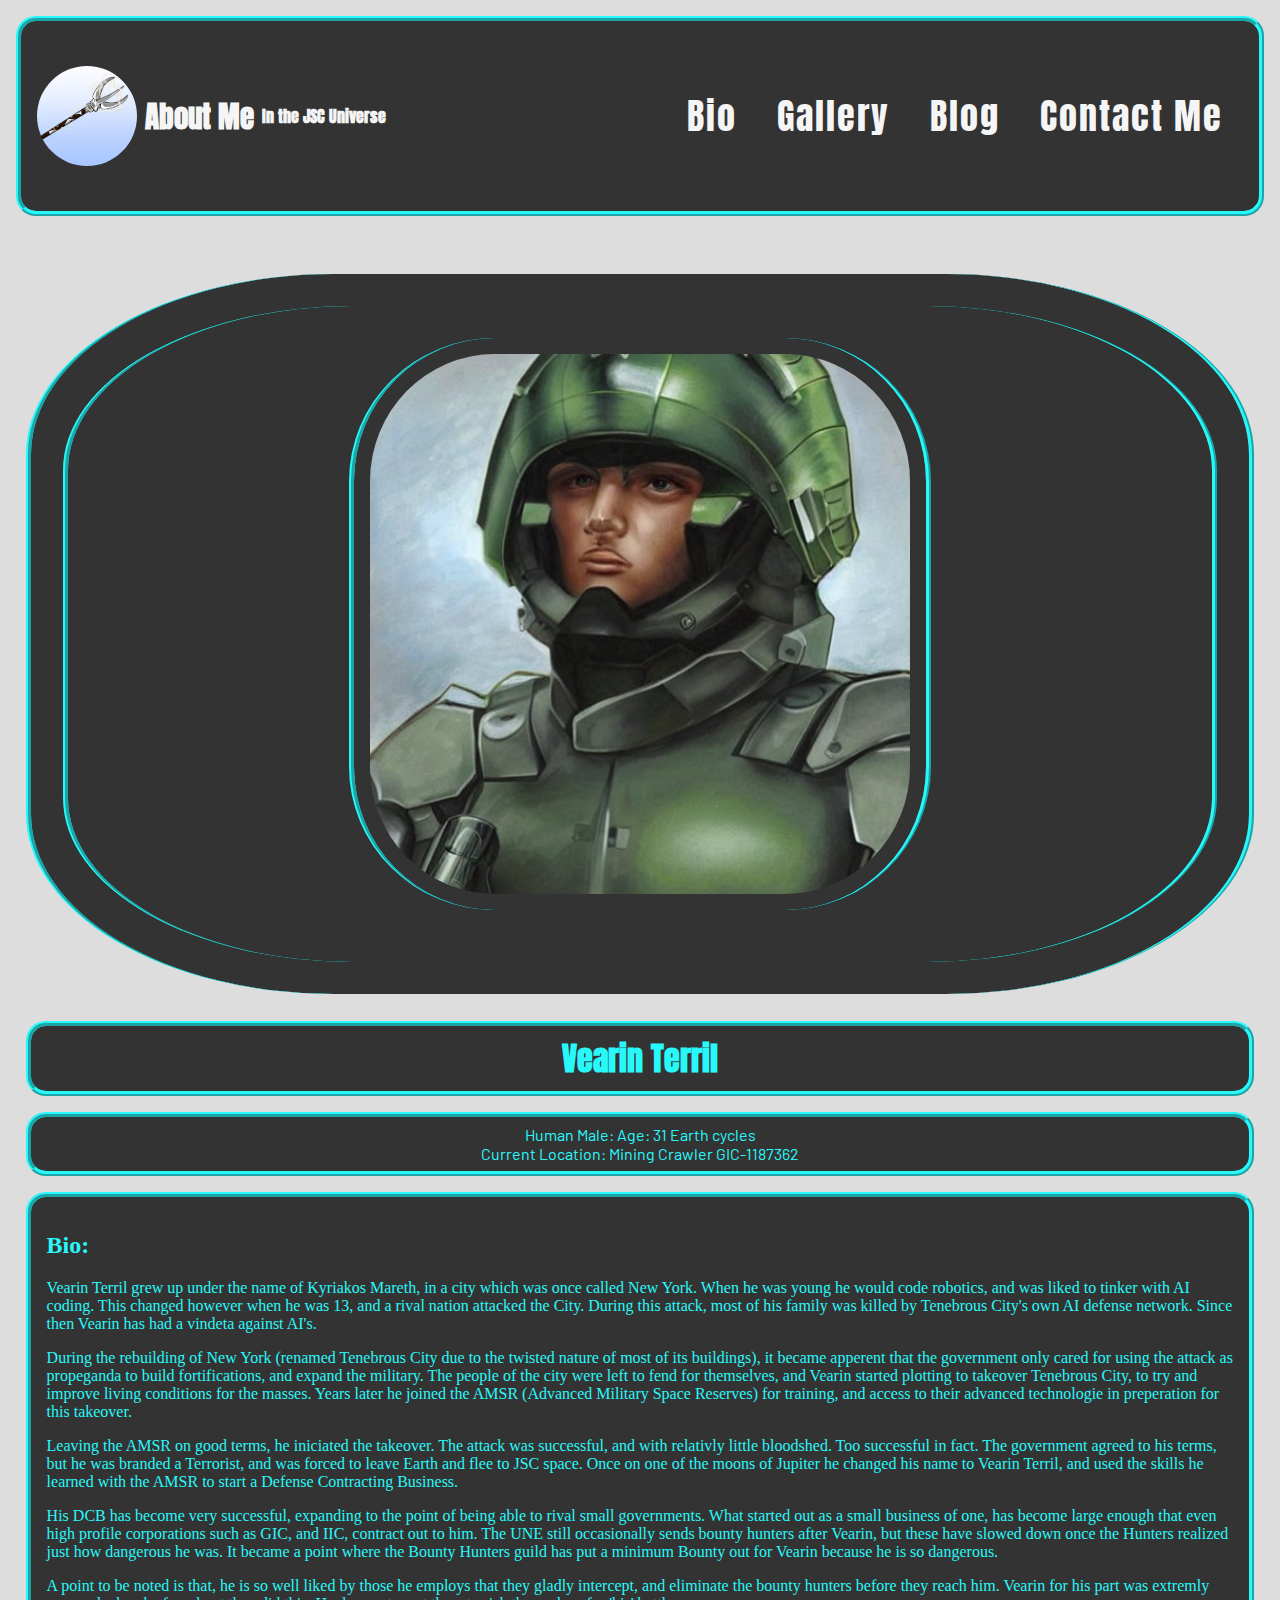
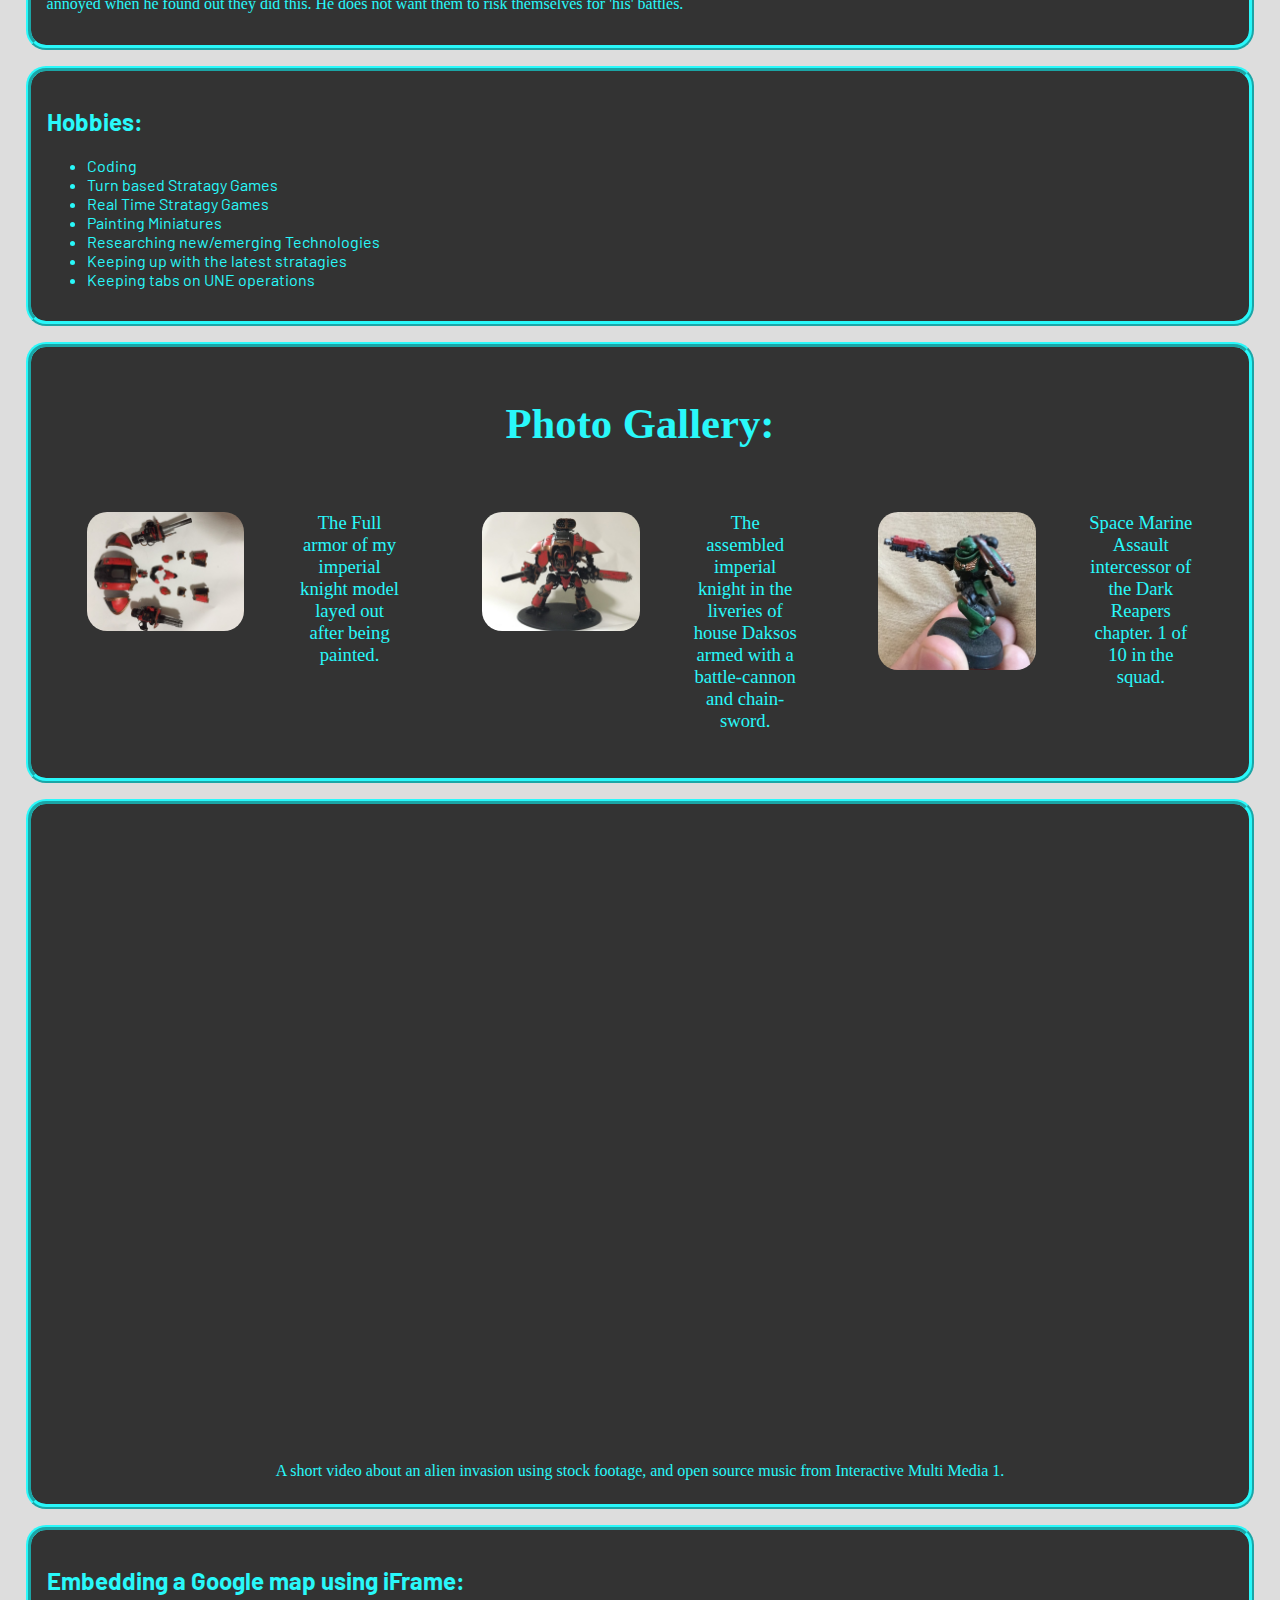
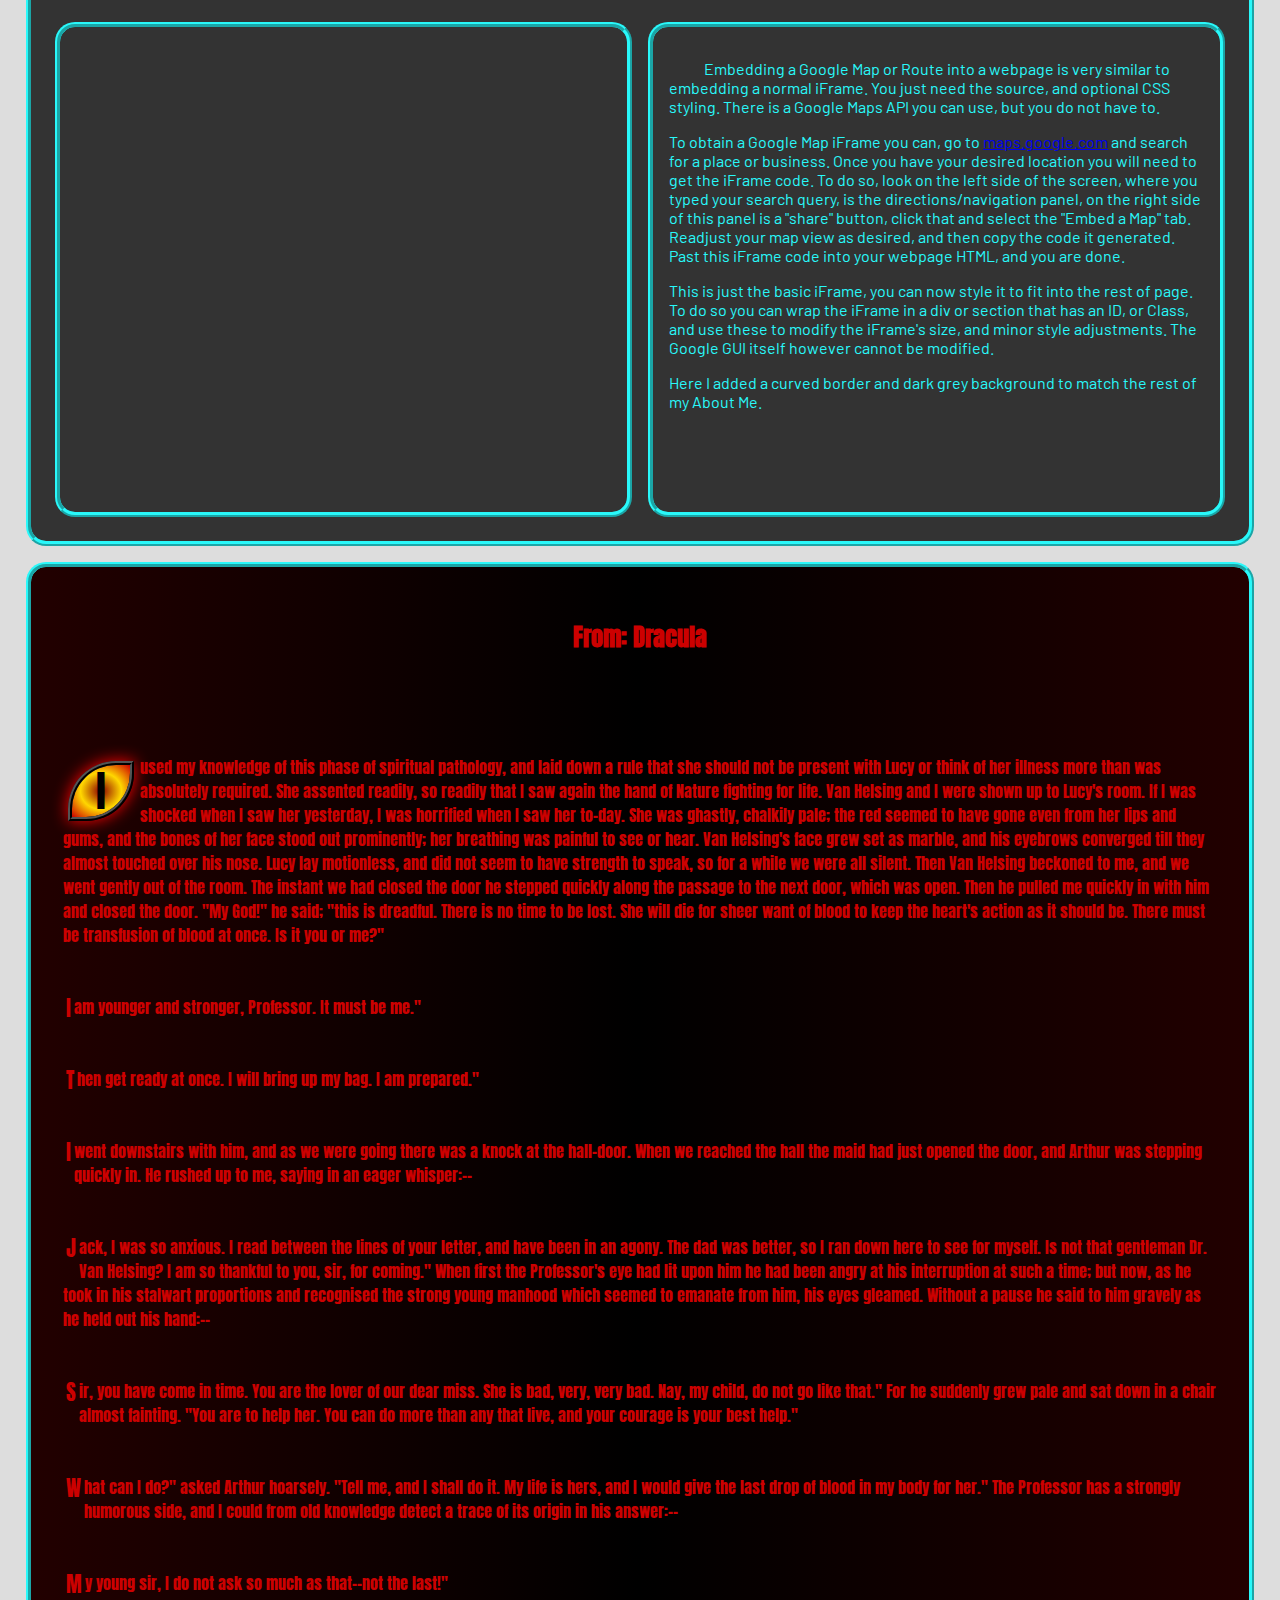
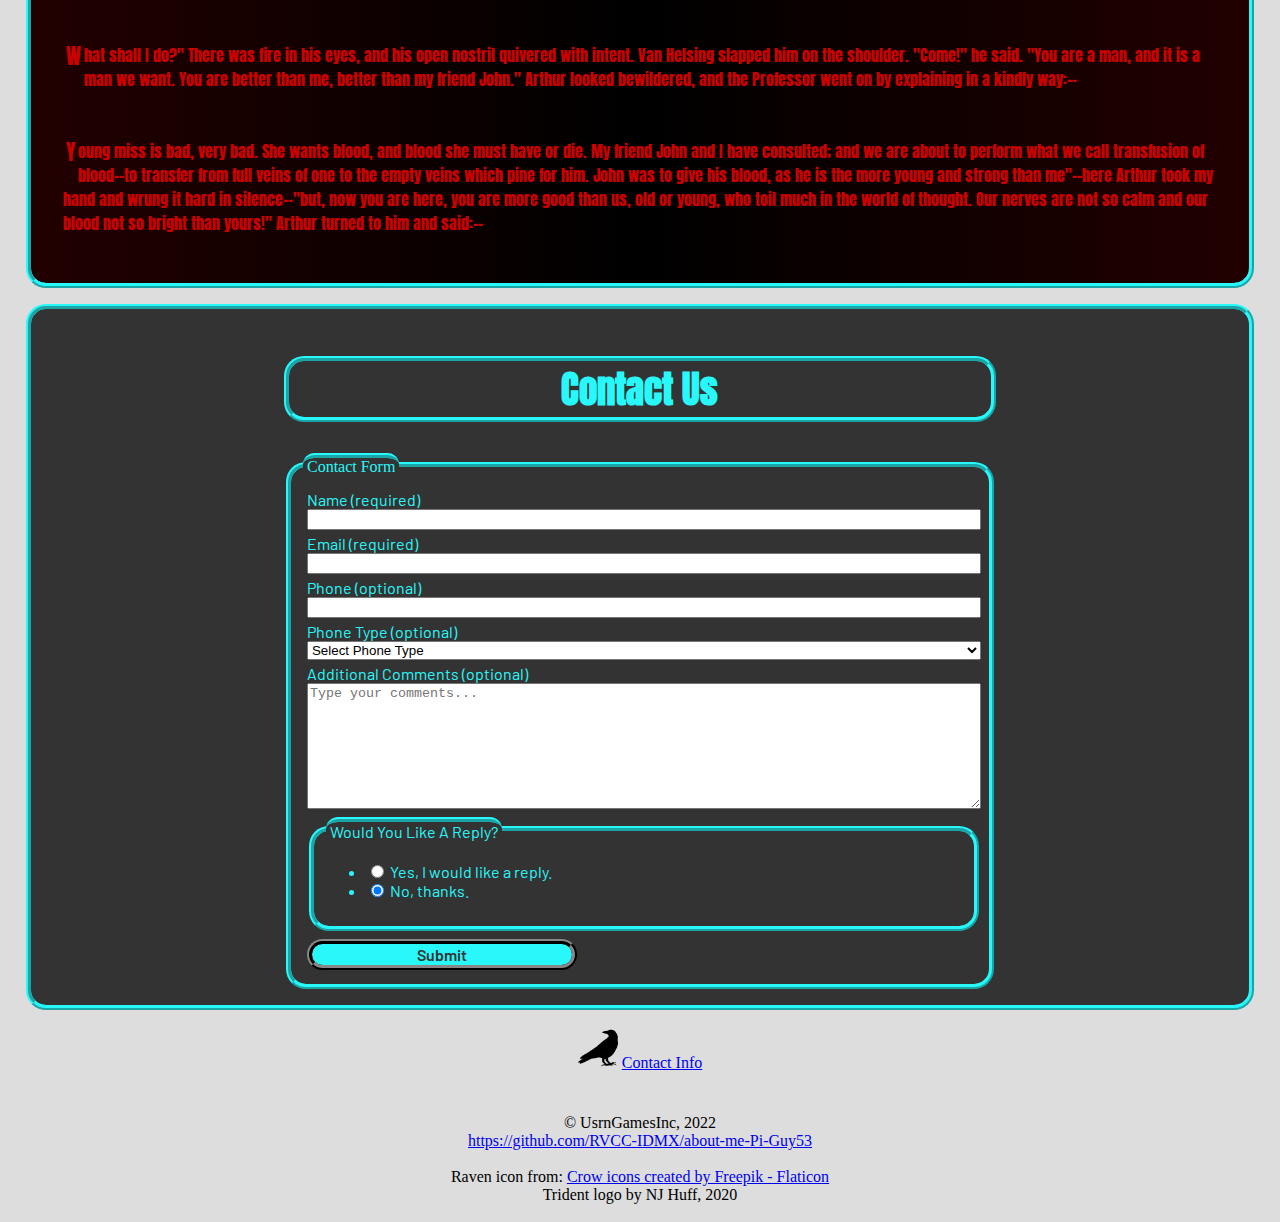
==== commit 021bbacd: "updated the README, and fixed a color issue with the hamburger/close icons" ====
--- a/index.html
+++ b/index.html
@@ -21,6 +21,12 @@
     <!-- The Header of this document-->
     <header>
         <nav class = "navbar">
+            <input type ="checkbox" id = "nav_state", class ="nav_state">
+            <label for="nav_state" class="nav_toggle">
+                <img src="img/hamburger.png" class = "menu">
+                <img src ="img/close.png" class = "close">
+            </label>
+
             <div id = "logo">        
                 <img id="bob" src = "img/logo.png" width="100" height="100" alt="Blue origami bird">         
                 <h1> About Me </h1>
@@ -36,7 +42,7 @@
             </div>
         </nav>
     </header>
-    
+
         <!--This holds all of thhe 'main' content-->
         <main>
             
@@ -168,7 +174,7 @@
 
                     <div id = "mapText">
                         <p>
-                            Embedding a Google Map or Route into a webpage is very similar to embedding a normal iFrame. You just need the source, and optional CSS styling. There is a Google Maps API you can use, but you do not have to.
+                            <p class="tab">____</p> Embedding a Google Map or Route into a webpage is very similar to embedding a normal iFrame. You just need the source, and optional CSS styling. There is a Google Maps API you can use, but you do not have to.
                         </p>
                         <p>
                             To obtain a Google Map iFrame you can, go to <a href="https://www.google.com/maps">maps.google.com</a> and search for a place or business. Once you have your desired location you will need to get the iFrame code. To do so, look on the left side of the screen, where you typed your search query, is the directions/navigation panel, on the right side of this panel is a "share" button, click that and select the "Embed a Map" tab. Readjust your map view as desired, and then copy the code it generated. Past this iFrame code into your webpage HTML, and you are done. 
--- a/css/style.css
+++ b/css/style.css
@@ -392,6 +392,12 @@
     text-align: center;
 }
 
+.tab
+{
+    display: inline;
+    color: rgba(0, 0, 0, 0);
+}
+
 @media screen and (min-width: 60em)
 {
     figure {
--- a/css/nav.css
+++ b/css/nav.css
@@ -66,7 +66,7 @@
 #navbar-links li
 {
     list-style: none;
-    display: block;
+    display: none;
     padding: .5em 0
 }
 
@@ -94,7 +94,48 @@
     outline: none;
 }
 
+#nav_state
+{
+    display: none;
+}
 
+#nav_state:checked ~ #navbar-links li
+{
+    display: block;
+}
+
+#nav_state:checked ~ .nav_toggle .close
+{
+    display: block;
+}
+
+#nav_state:checked ~ .nav_toggle .menu
+{
+    display: none;
+}
+
+.nav_toggle
+{
+    position: absolute;
+    cursor: pointer;
+    margin:0rem, 1rem;
+    right: 2rem;
+}
+
+.nav_toggle img
+{
+    width: 1.5rem;
+}
+
+.menu
+{
+    
+}
+
+.close
+{
+    display: none;
+}
 
 /* 
 media query for non-mobile nav bar
@@ -110,10 +151,20 @@
         justify-content: space-between;
     }
 
-    .navbar ul 
+    .navbar ul
     {
         display: flex;
         justify-content: space-between;
     }
 
+    #navbar-links li
+    {
+        display: block;
+    }
+
+    .nav_toggle
+    {
+        display: none;
+    }
+
 }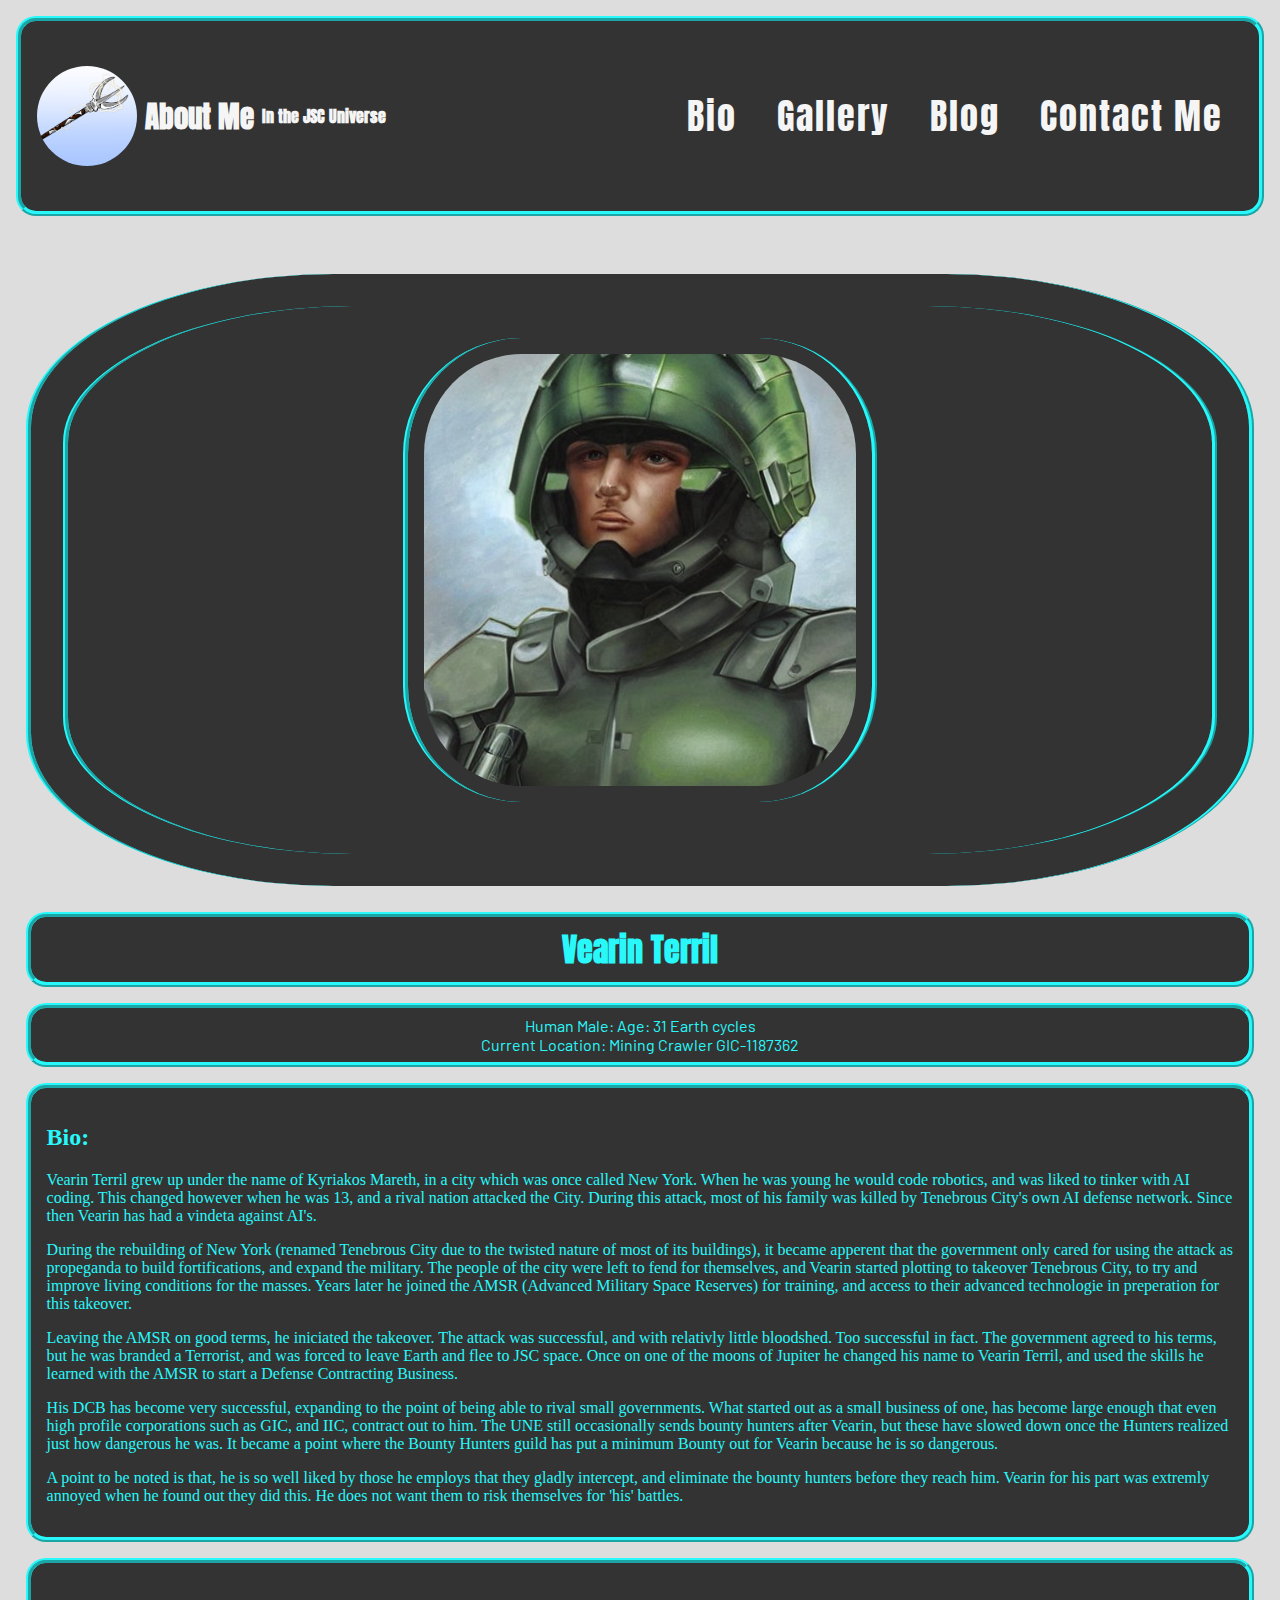
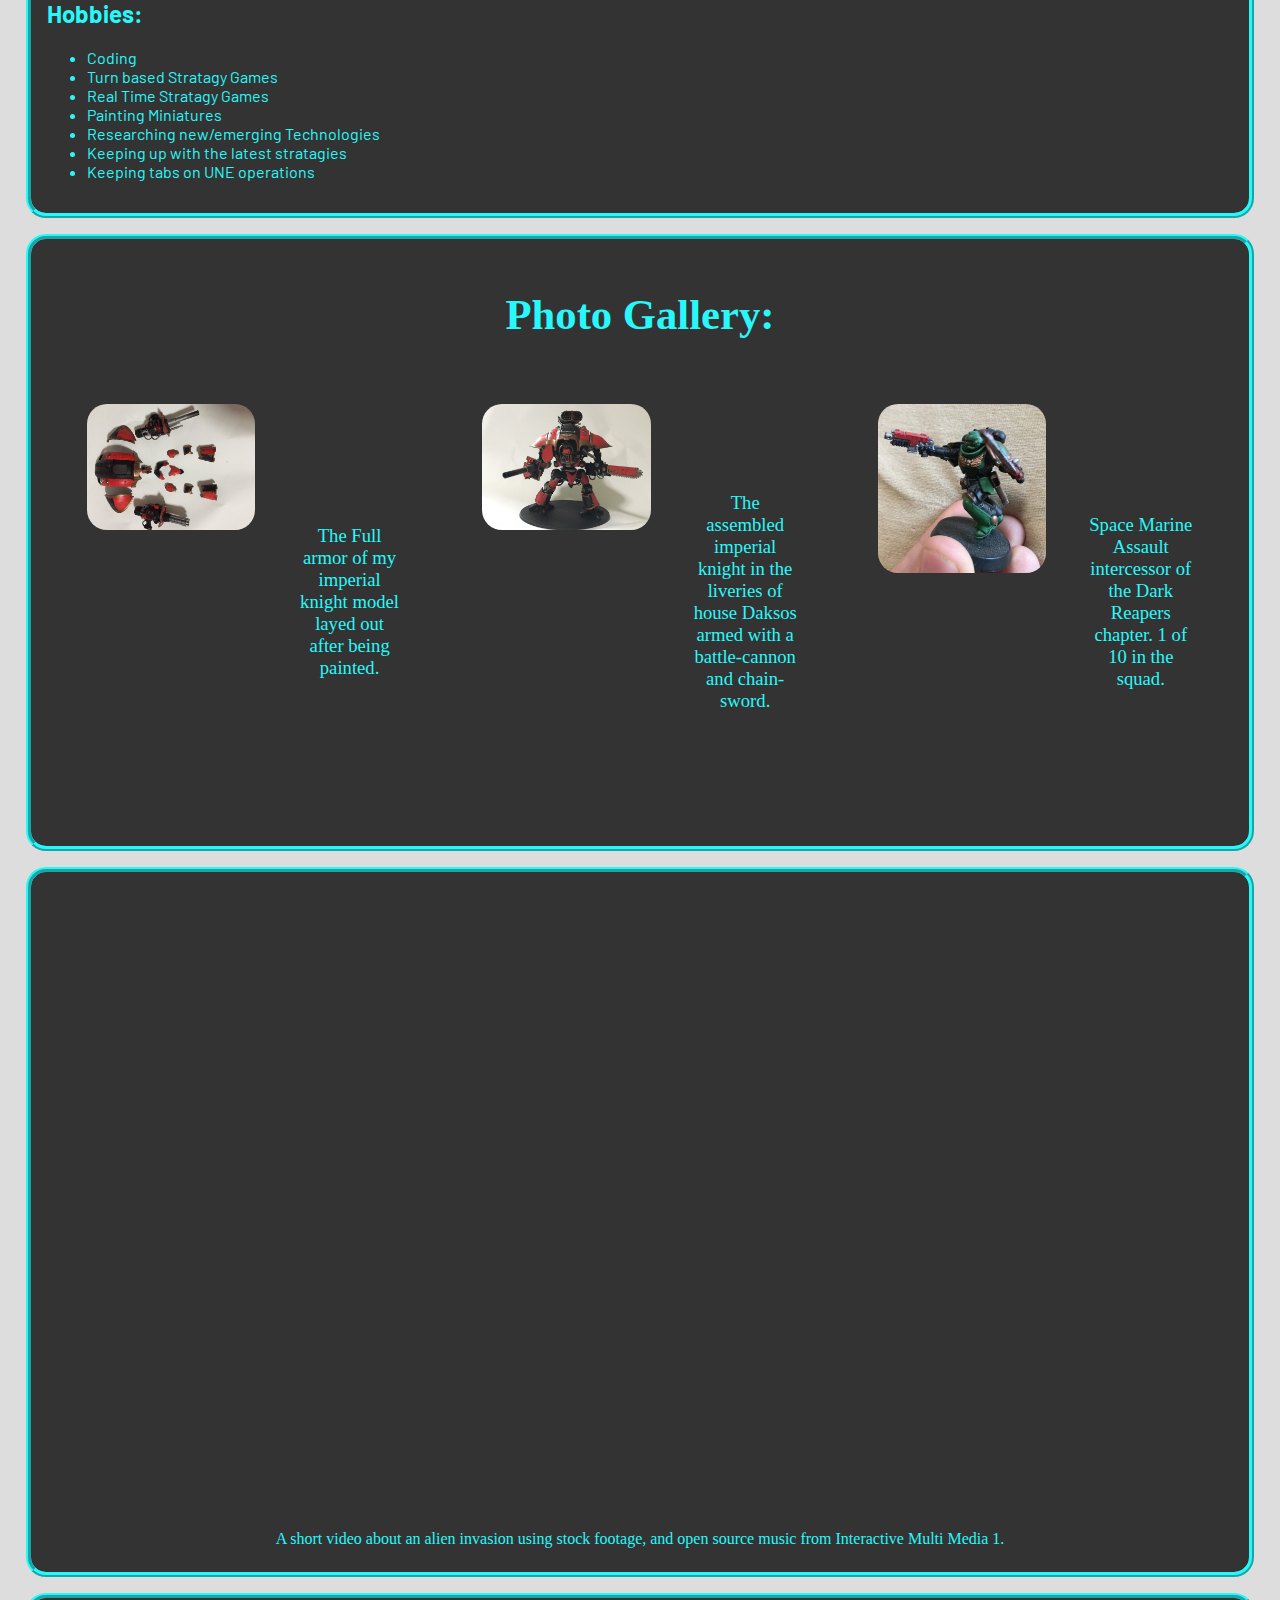
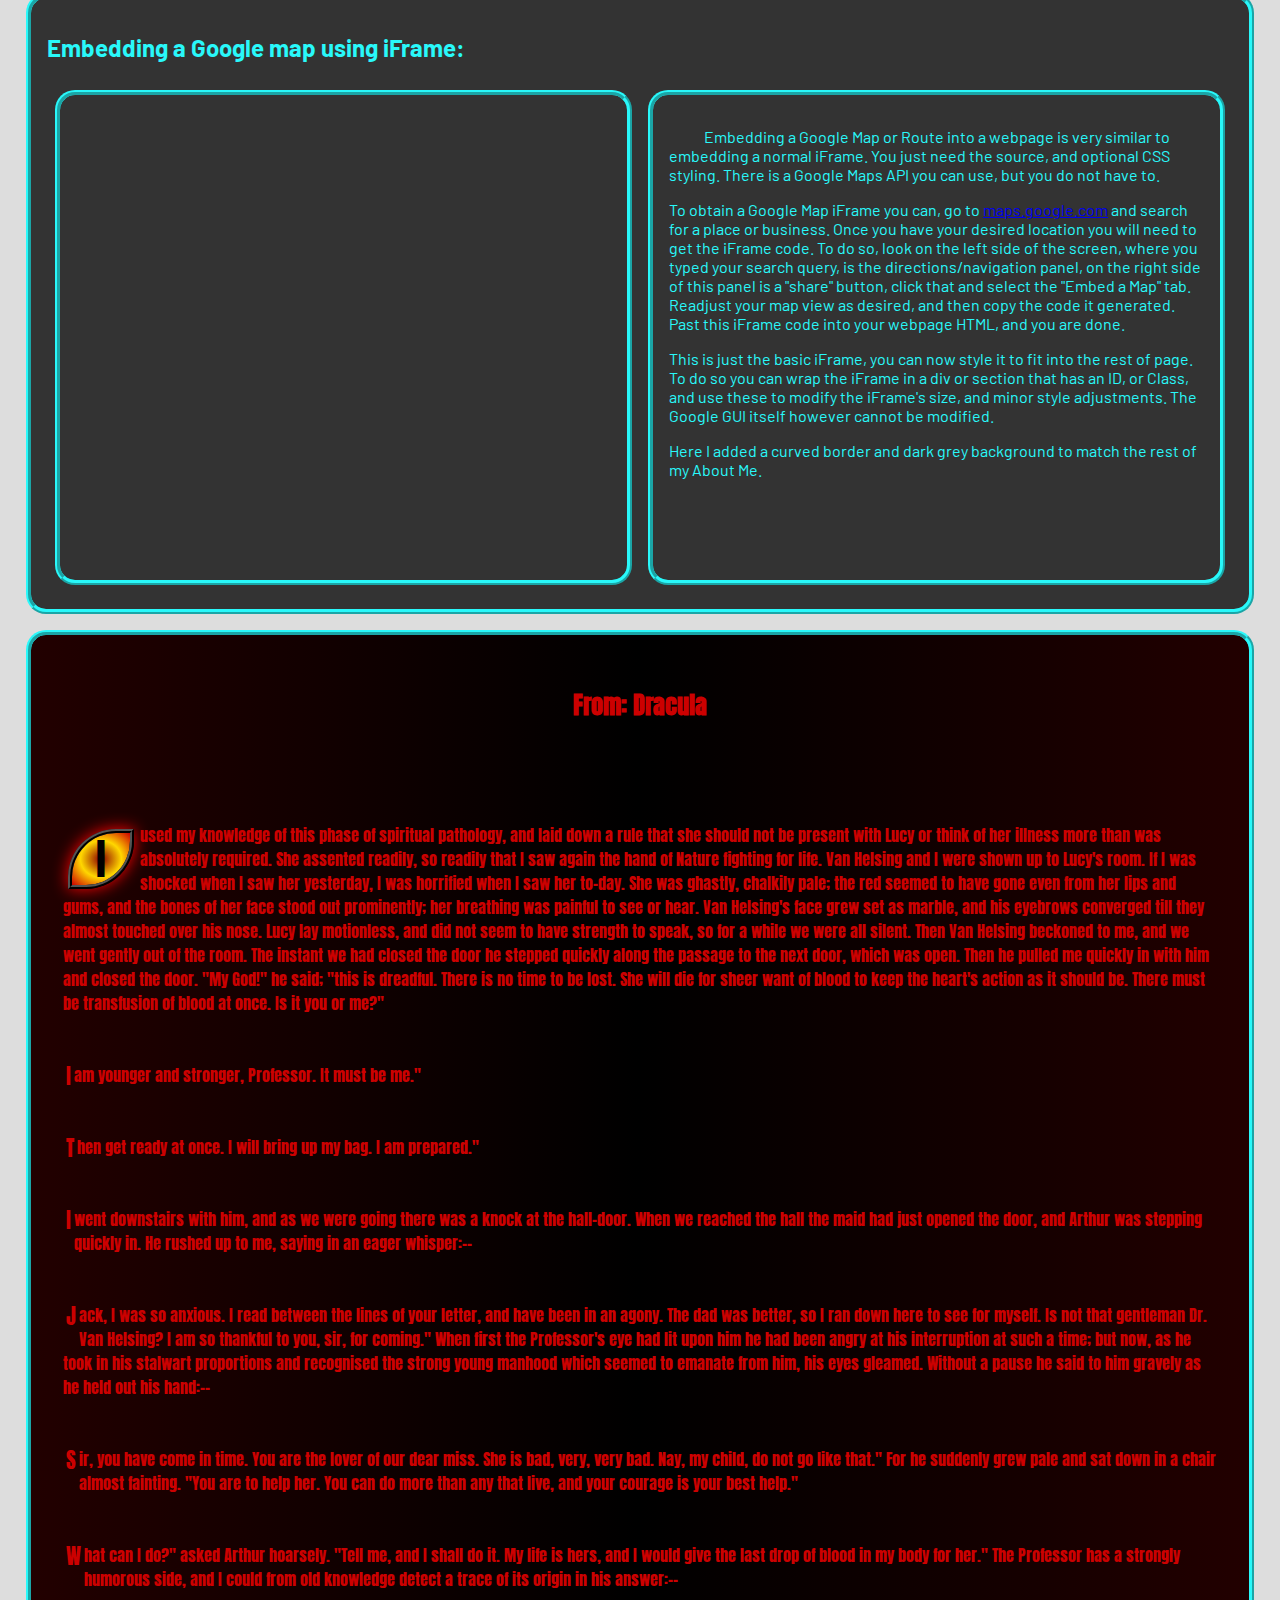
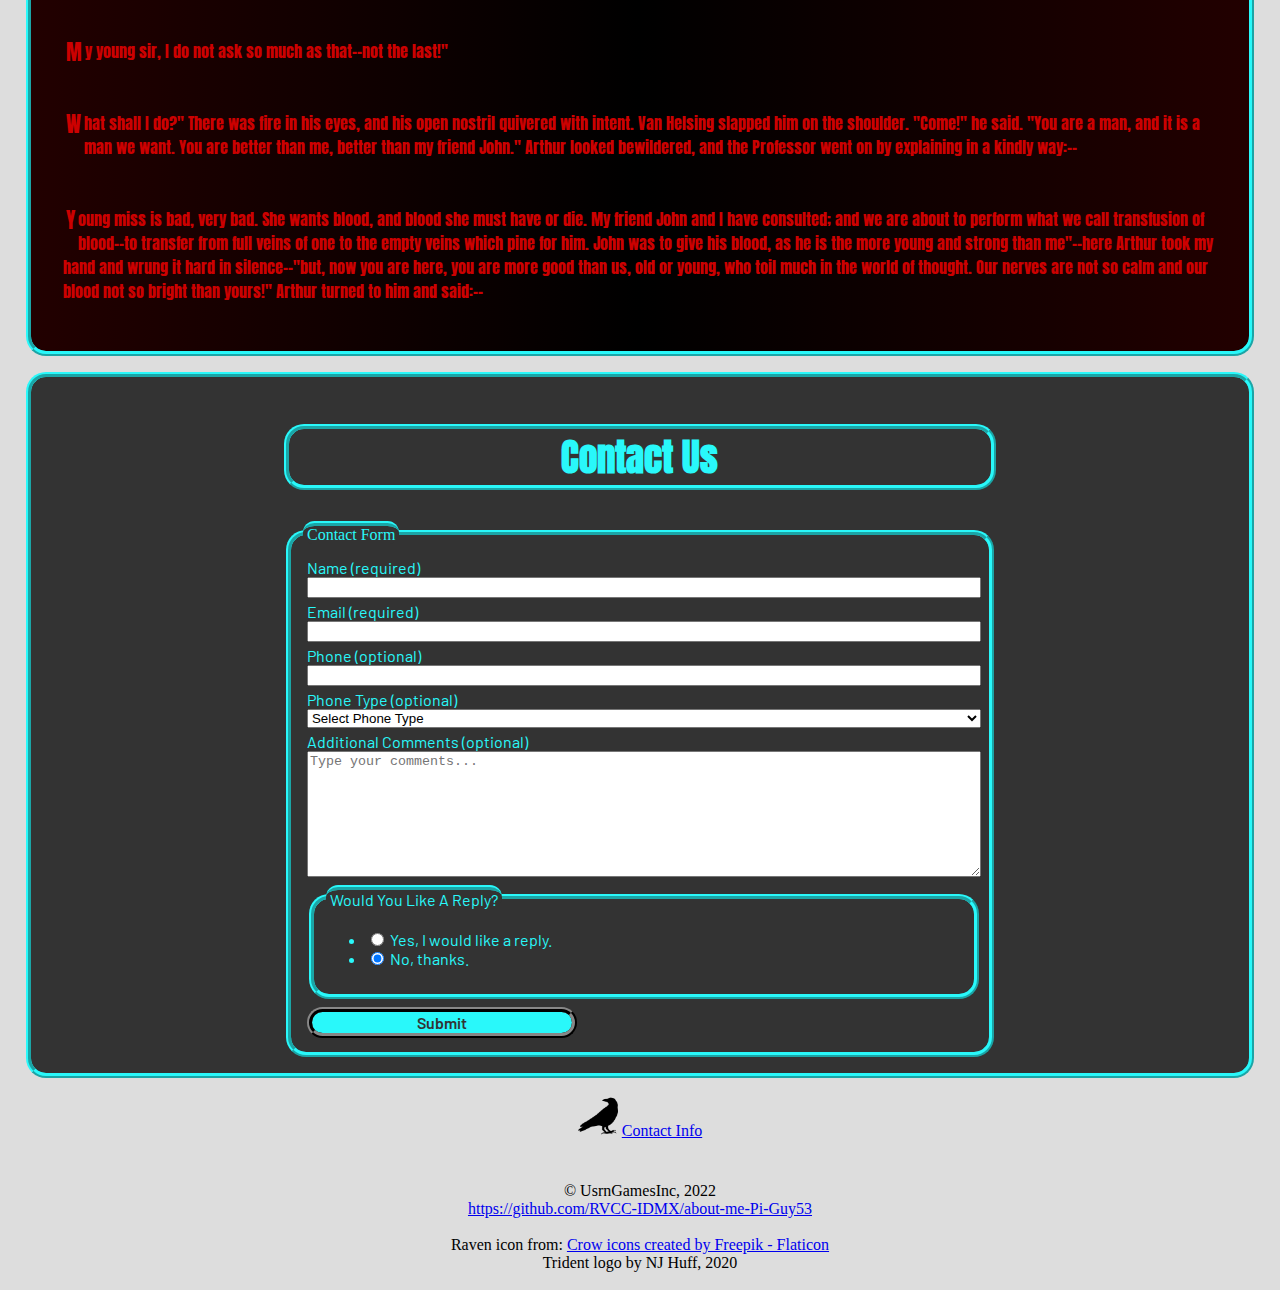
==== commit 6e149a30: "fixed/finished the image hover effect" ====
--- a/index.html
+++ b/index.html
@@ -15,6 +15,7 @@
     <link rel="stylesheet" href="css/nav.css">
 
     <title>About Me: Vearin Terril</title>
+    <link rel="shortcut icon" type="image/x-icon" href="favicon.ico">
 </head>
 <body>
     
@@ -114,38 +115,52 @@
 
                 <hr>
                 <figure>
-                    <img src = "img/imp-knight-armor-640w.jpeg" alt="Red and Black armor layed out">
-
-                    <figcaption> 
+                    <!-- Image hover basis-->
+                    <!-- Each gridContent is what is displayed by the main grid when changing media states-->
+                    <!-- Inside this gridContent is two items which are locked into an internal grid to keep them in the same page space-->
+                    <div class="gridcontent">
+                        <img src = "img/imp-knight-armor-640w.jpeg" alt="Red and Black armor layed out">
+                        
+                        <div class ="imghover">
+                            The armor of an Imperial Knight is made of Adamantium, one of the strongest substances know to man.
+                        </div>
+                    </div>
+
+                    <figcaption class="gridcontent"> 
                         The Full armor of my imperial knight model layed out after being painted.
                     </figcaption>
-                    
-                    <div class ="imghover">
-                        This text
-                    </div>
 
                 </figure>
 
                 <hr>
                 <figure>
-                    <img src = "img/imp-knight-640w.jpeg" alt="Large robotic warrior in red and black armor">
-                    <figcaption> 
+                    <div class="gridcontent">
+                        <img src = "img/imp-knight-640w.jpeg" alt="Large robotic warrior in red and black armor">
+
+                        <div class ="imghover">
+                            The Imperial knight is a fearsome war machine, a towering force over 9 meters in hight, and bristling with weapons. 
+                        </div>
+                    </div>
+
+                    <figcaption class="gridcontent"> 
                         The assembled imperial knight in the liveries of house Daksos armed with a battle-cannon and chain-sword.
                     </figcaption>
-                    <div class ="imghover">
-                        This text
-                    </div>
                 </figure>
 
                 <hr>
                 <figure>
-                    <img src = "img/space-marine-640w.jpeg" alt="Green and black solider with pistol and sword">
-                    <figcaption> 
+                    <div class="gridcontent">
+                        <img src = "img/space-marine-640w.jpeg" alt="Green and black solider with pistol and sword">
+
+                        <div class ="imghover">
+                            The Primaris Space Marine an elite super solider standing near 2 meters tall. These armored warriors defend humanities borders from the Alien, the Mutant, and the Heritic.
+                        </div>
+                    </div>
+
+                    <figcaption class="gridcontent"> 
                         Space Marine Assault intercessor of the Dark Reapers chapter. 1 of 10 in the squad.
                     </figcaption>
-                    <div class ="imghover">
-                        This text
-                    </div>
+ 
                 </figure>
 
             </section>
--- a/css/style.css
+++ b/css/style.css
@@ -34,7 +34,7 @@
     border-left: 5px ridge #29F8Fa;
     border-right: 5px ridge #29F8Fa;
 
-    width: 50%;
+    width: 40%;
 
     margin-bottom: 1rem;
 }
@@ -122,25 +122,48 @@
 
 #photos img
 {
-    max-width: 75%;
-    border-radius: 20px;
+    width: 80%;
+    border-radius: 20px;
+    grid-row: 1;
+    grid-column: 1;
 }
 
 #photos img:hover~.imghover
 {
-    color: rgba(0, 0, 0, 255);
-    text-align: left;
+    color: rgba(255, 255, 255, 255);
+    background-color: rgba(51, 51, 51, .70);
+    border-radius:20px ;
+
+    width: 80%;
+    display: flex;
+    align-items: center;
+    justify-content: center;
+
+    grid-row: 1;
+    grid-column: 1;
 }
 
 #photos img:hover
 {   
     box-shadow: 0px 10px 40px #CC0000;
+    grid-row: 1;
+    grid-column: 1;
 }
 
 .imghover
 {
     color: rgba(0, 0, 0, 0);
-    position:absolute;
+    grid-row: 1;
+    grid-column: 1;
+}
+
+/* This keeps the picture and the hover text together*/
+.gridcontent
+{
+    display: grid;
+    grid-template-columns: 1fr;
+    grid-template-rows: 1fr;
+    width: 100%;
 }
 
 #webarticle
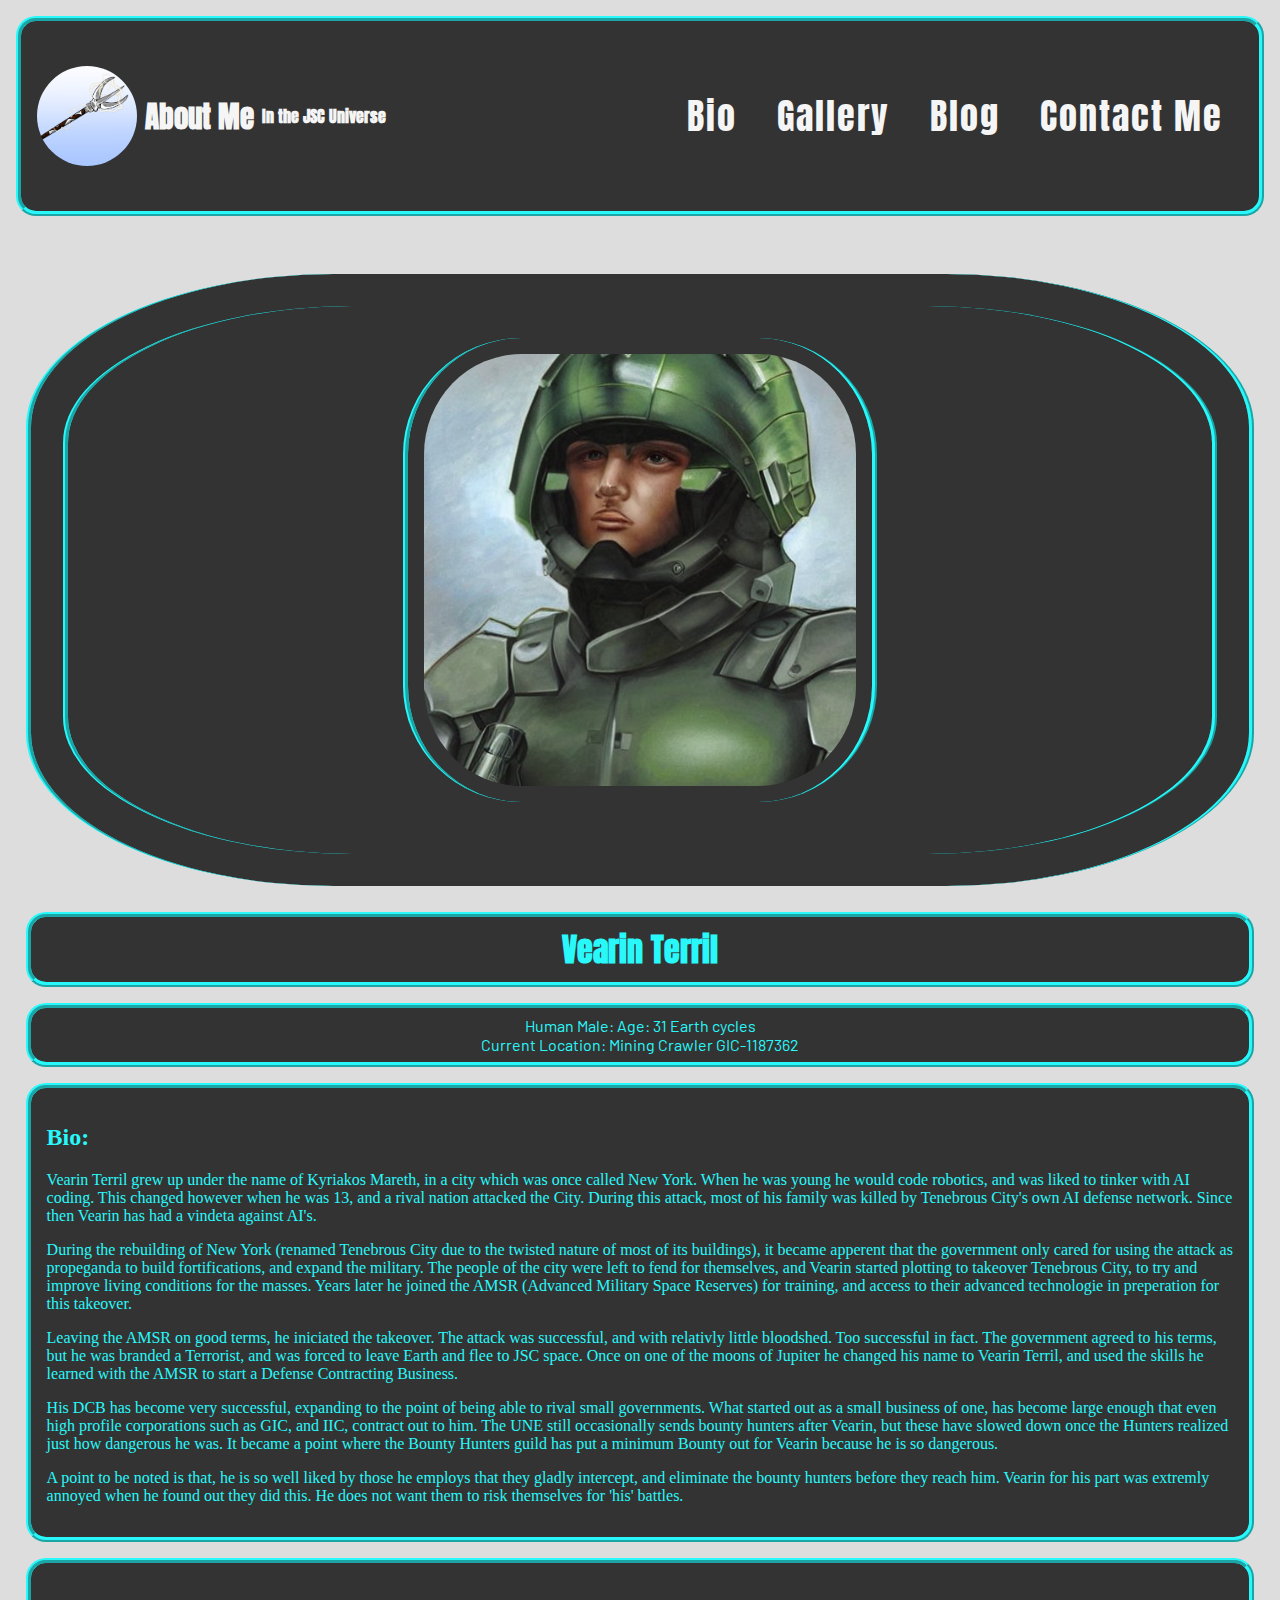
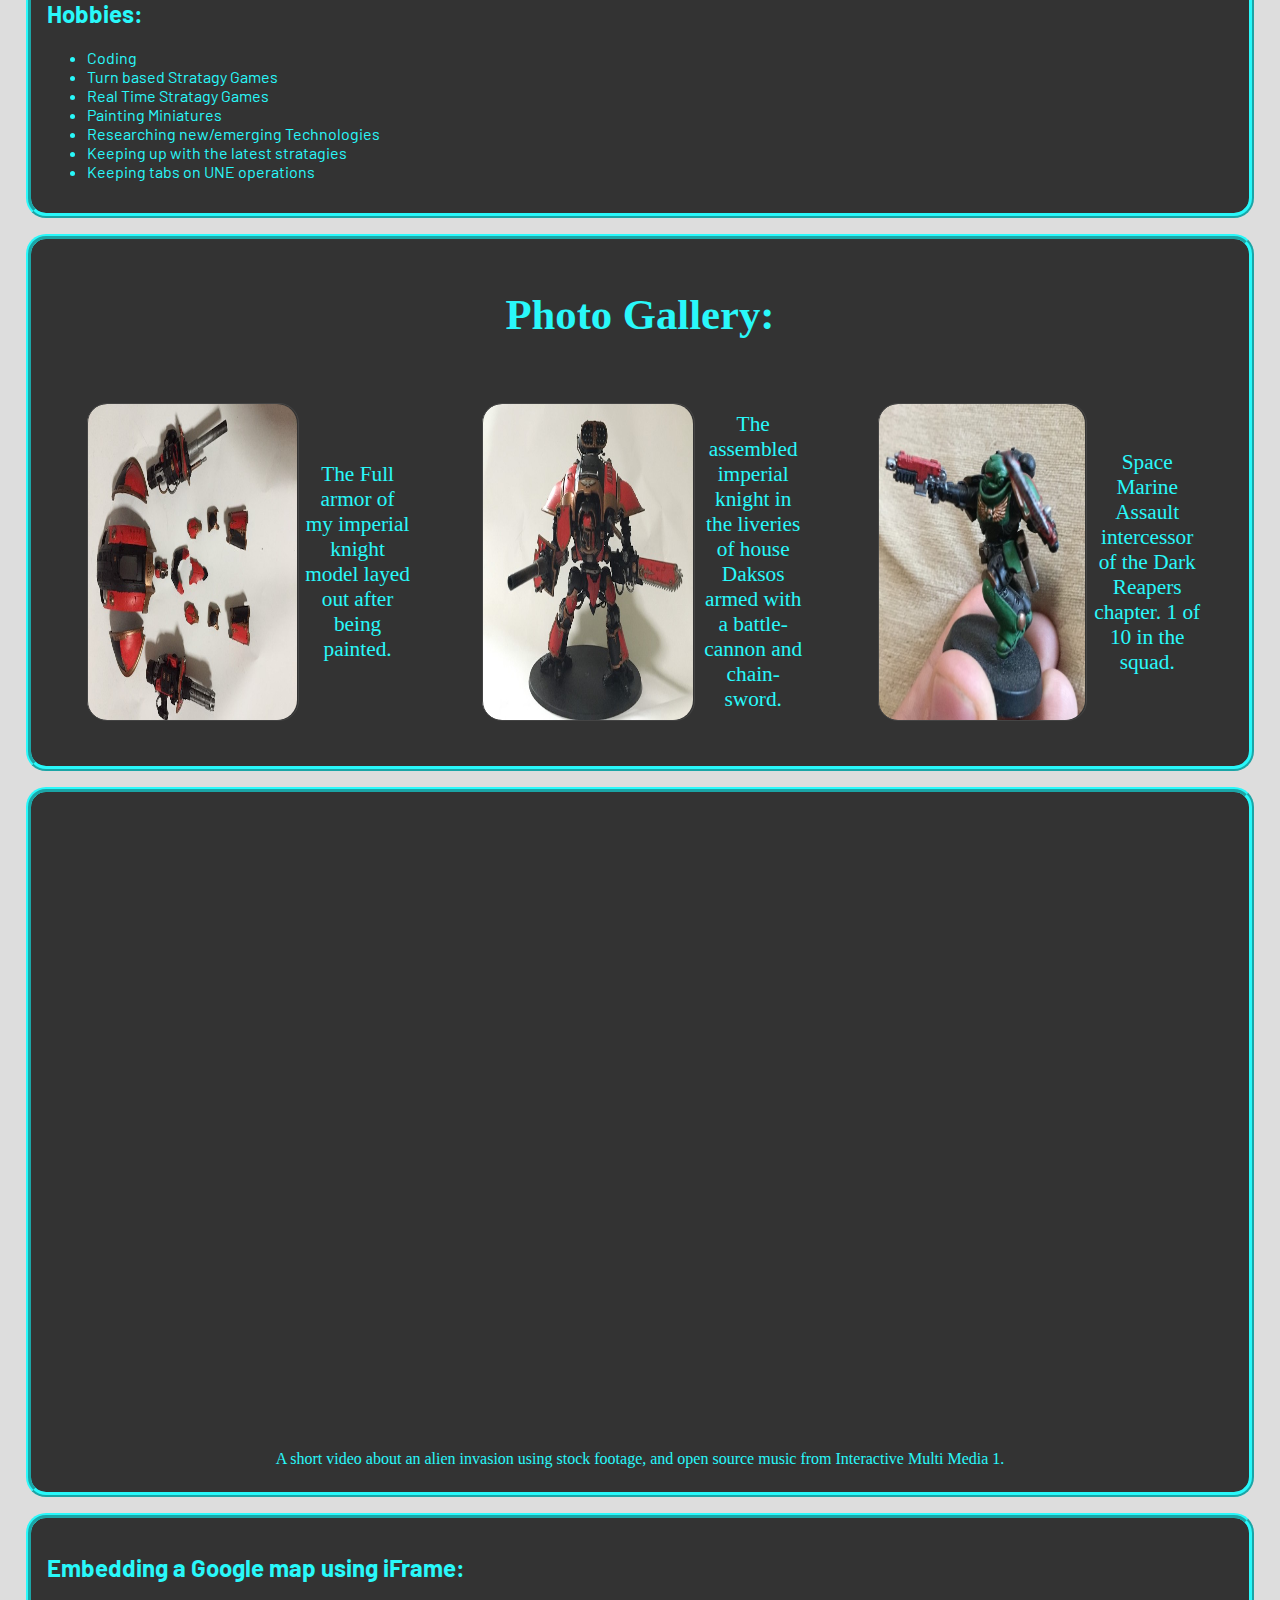
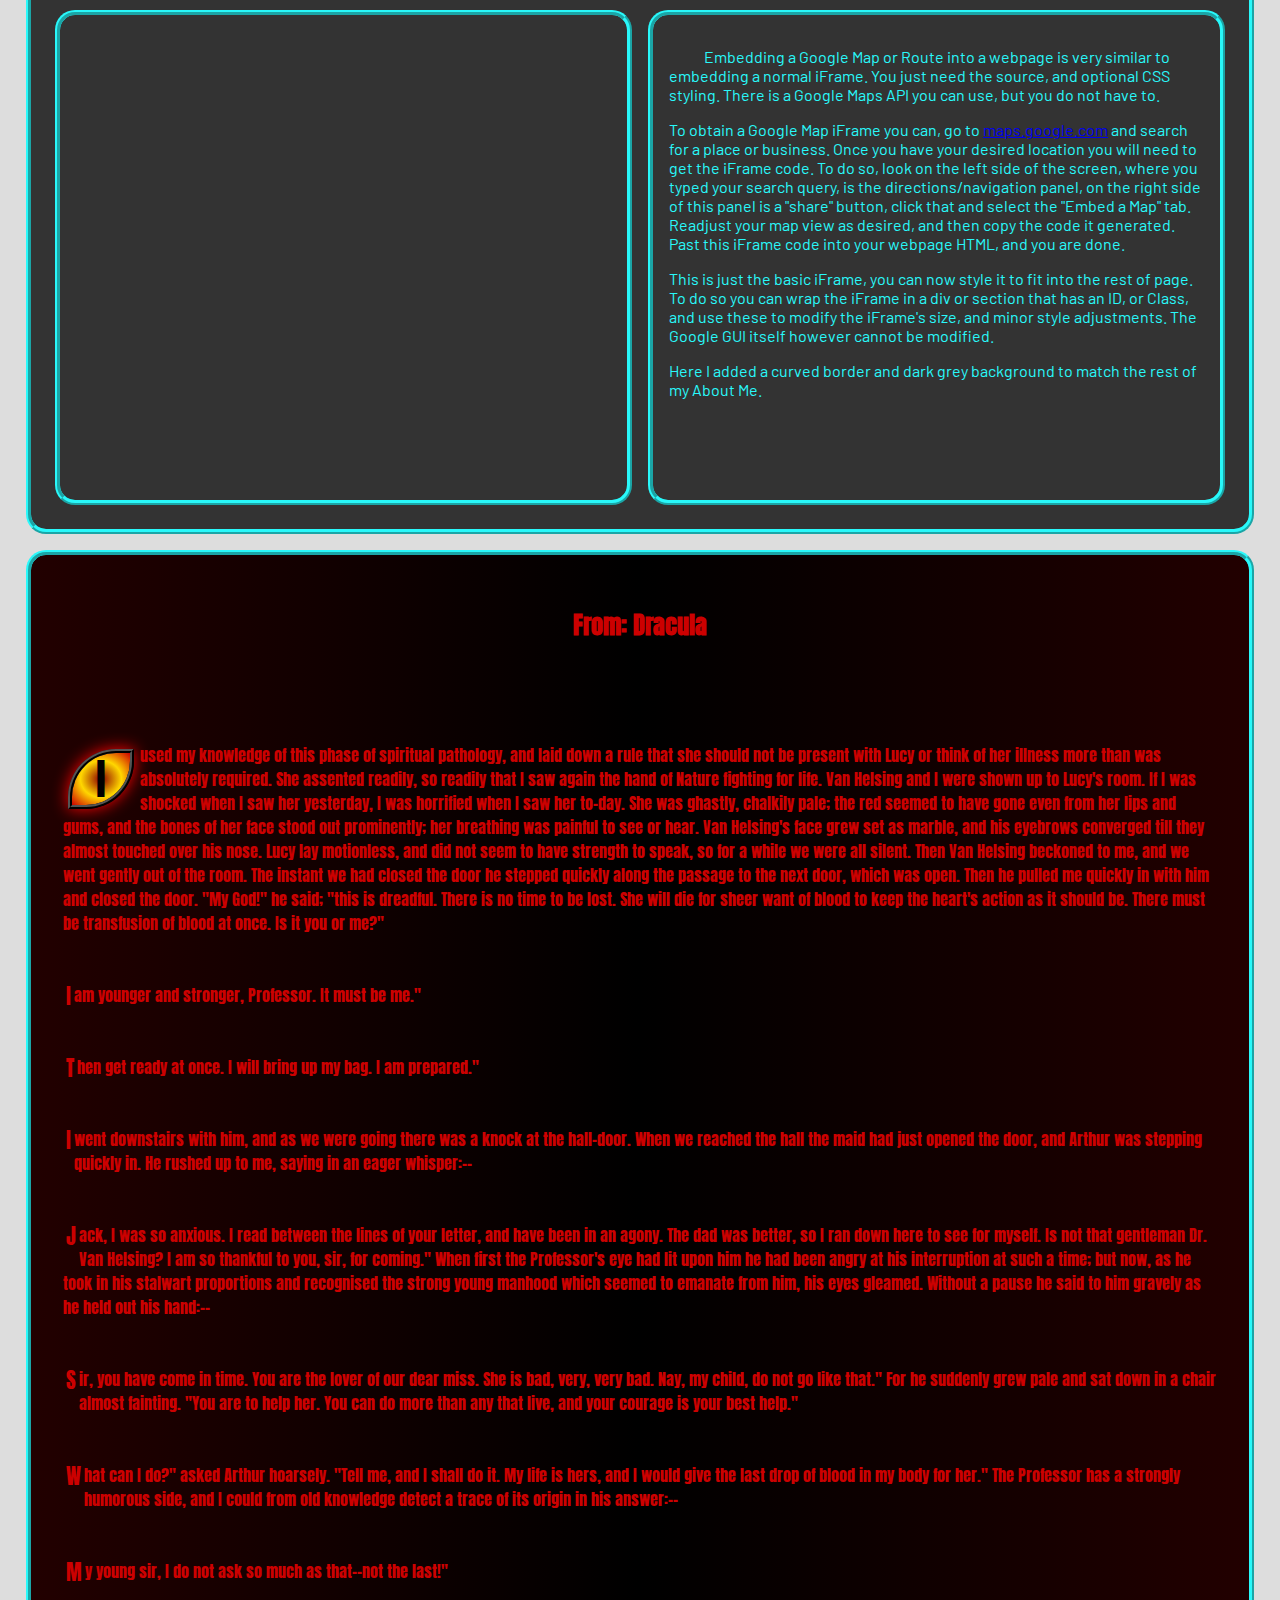
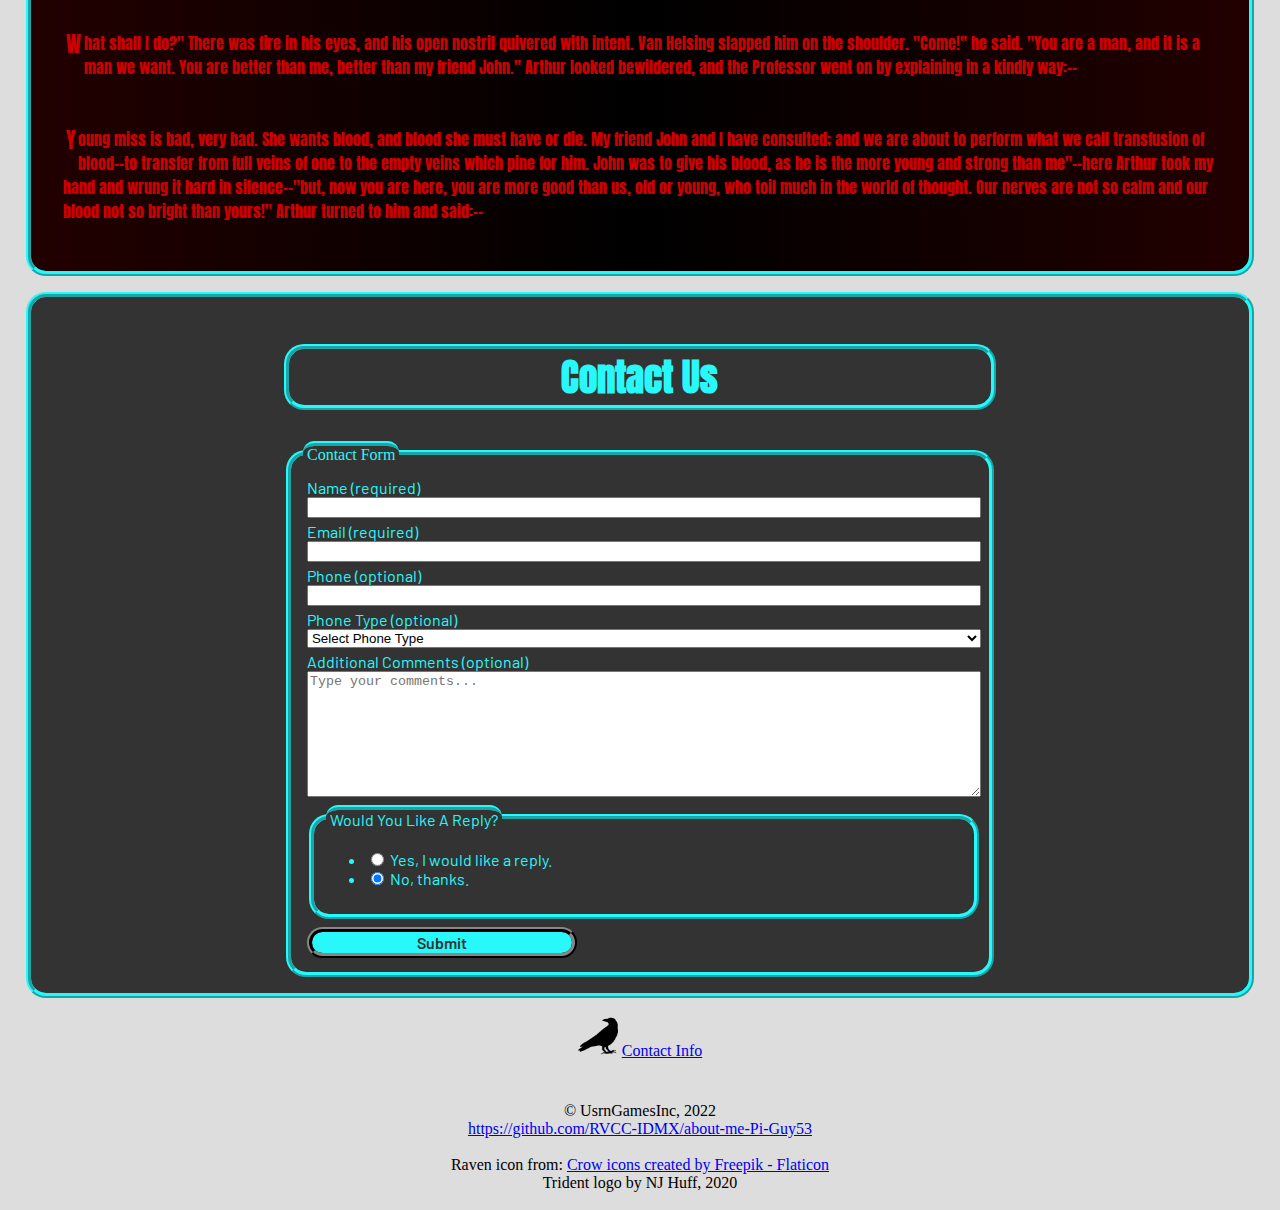
==== commit 2efbe336: "updated favicon, and "fixed" the hover issue on larger screens" ====
--- a/index.html
+++ b/index.html
@@ -29,7 +29,7 @@
             </label>
 
             <div id = "logo">        
-                <img id="bob" src = "img/logo.png" width="100" height="100" alt="Blue origami bird">         
+                <img id="bob" src = "img/logo.png" width="100" height="100" alt="Bone Trident wreathed in lightning">         
                 <h1> About Me </h1>
                 <h6> In the JSC Universe</h6>
             </div>
--- a/css/style.css
+++ b/css/style.css
@@ -120,9 +120,14 @@
     font-size: 22pt;
 }
 
+#photos figcaption
+{
+    padding: .5rem;
+}
+
 #photos img
 {
-    width: 80%;
+    width: 100%;
     border-radius: 20px;
     grid-row: 1;
     grid-column: 1;
@@ -134,7 +139,7 @@
     background-color: rgba(51, 51, 51, .70);
     border-radius:20px ;
 
-    width: 80%;
+    width: 100%;
     display: flex;
     align-items: center;
     justify-content: center;
@@ -150,9 +155,31 @@
     grid-column: 1;
 }
 
+.imghover:hover
+{
+    color: rgba(255, 255, 255, 255);
+    background-color: rgba(51, 51, 51, .70);
+    border-radius:20px ;
+
+    width: 100%;
+    display: flex;
+    align-items: center;
+    justify-content: center;
+
+    box-shadow: 0px 10px 40px #CC0000;
+
+    grid-row: 1;
+    grid-column: 1;
+}
+
 .imghover
 {
     color: rgba(0, 0, 0, 0);
+    width: 100%;
+    display: flex;
+    align-items: center;
+    justify-content: center;
+
     grid-row: 1;
     grid-column: 1;
 }
@@ -214,6 +241,11 @@
     border: 5px ridge #29F8Fa;
 
     padding: 1rem;
+}
+
+#mapExample iframe
+{
+    border-radius: 20px;
 }
 
 #article
@@ -436,6 +468,16 @@
         font-size: 28pt;
     }
 
+    .gridcontent
+    {
+        display: grid;
+        grid-template-columns: 1fr;
+        grid-template-rows: 1fr;
+        width: 100%;
+
+        font-size: 28pt;
+    }
+
     #mapContent
     {
         display: grid;
@@ -498,11 +540,35 @@
     {
         display: grid;
         grid-template-columns: 1fr 1fr 1fr;
-    }     
+    }
+    
+    #photos img 
+    {
+        height: 100%;
+    }
 
     figure
     {
         grid-row: 2;
+    }
+
+    .gridcontent
+    {
+        display: grid;
+        grid-template-columns: 1fr;
+        grid-template-rows: 1fr;
+        width: 100%;
+
+        align-items: center;
+
+        font-size: 16pt;
+    }
+
+    .imghover
+    {
+        height: 100%;        
+        border: 1px solid #444;
+        border-radius: 20px;
     }
 
     figure img {
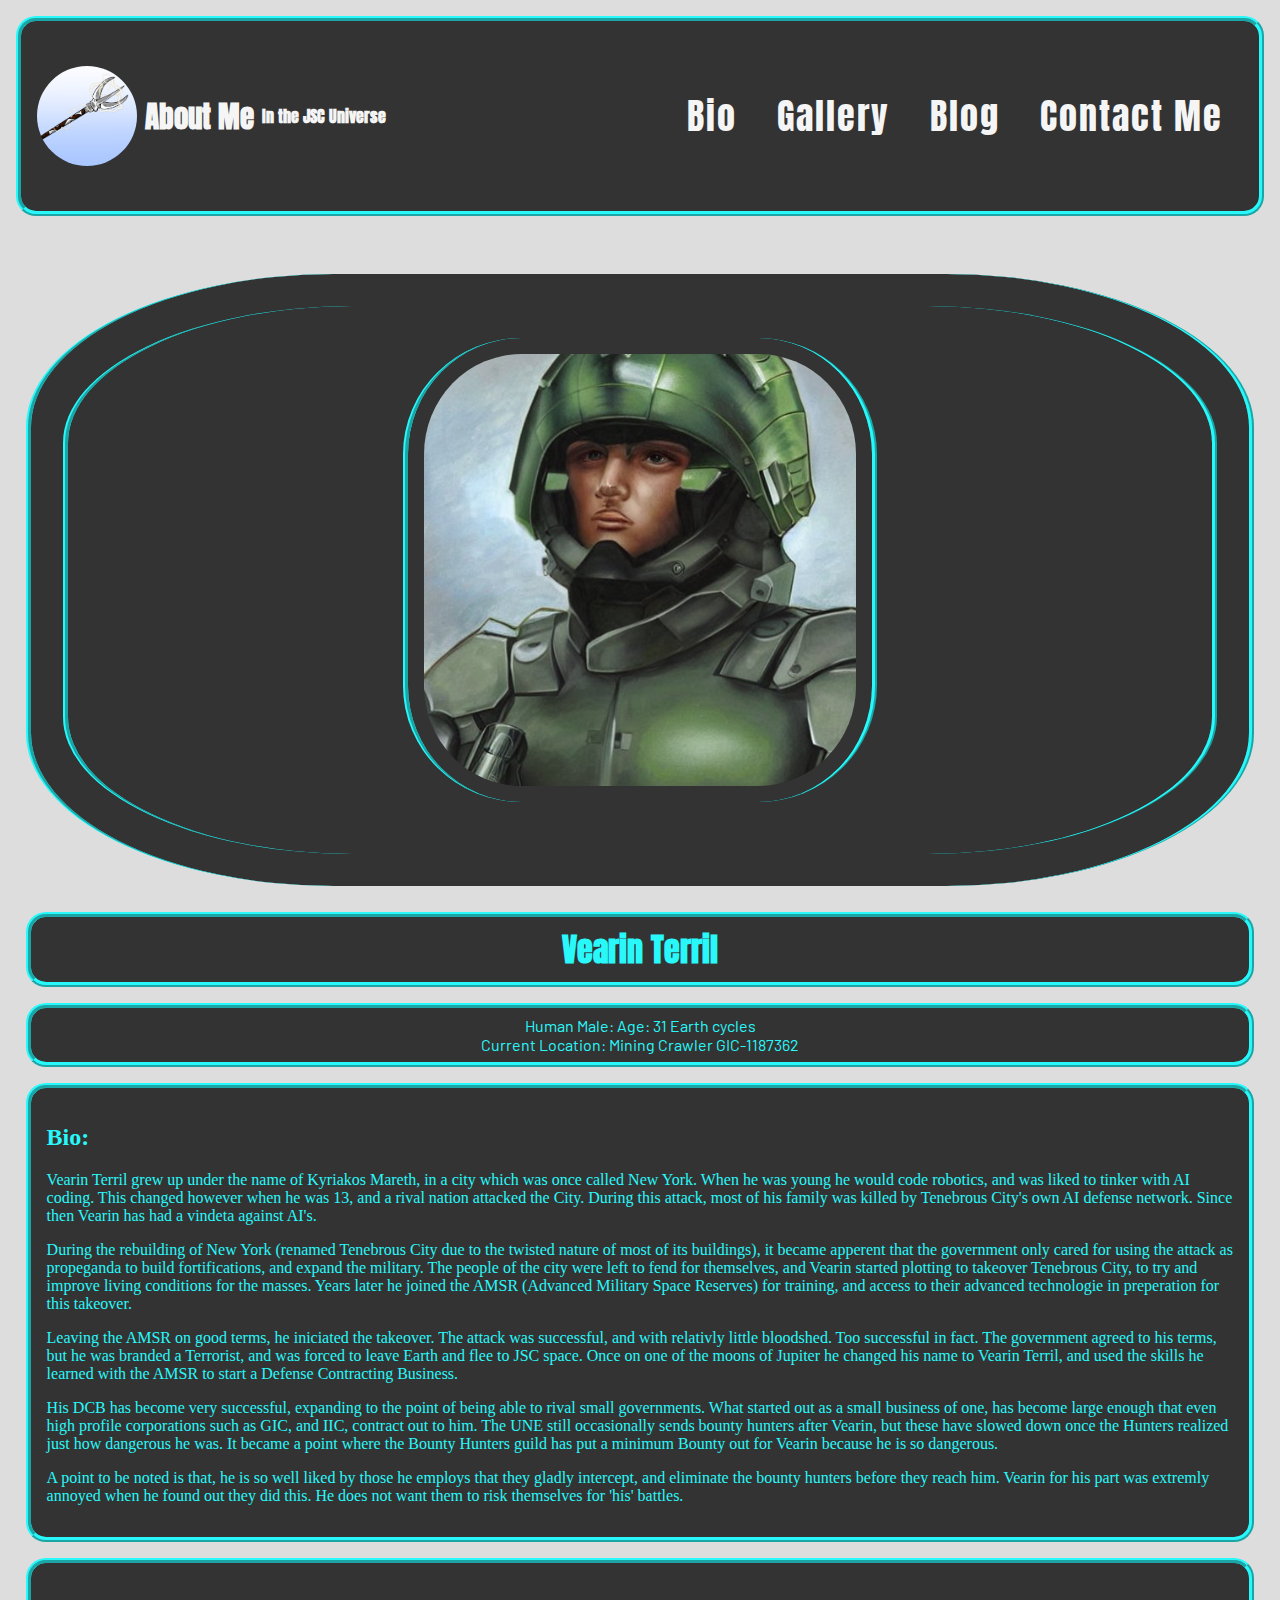
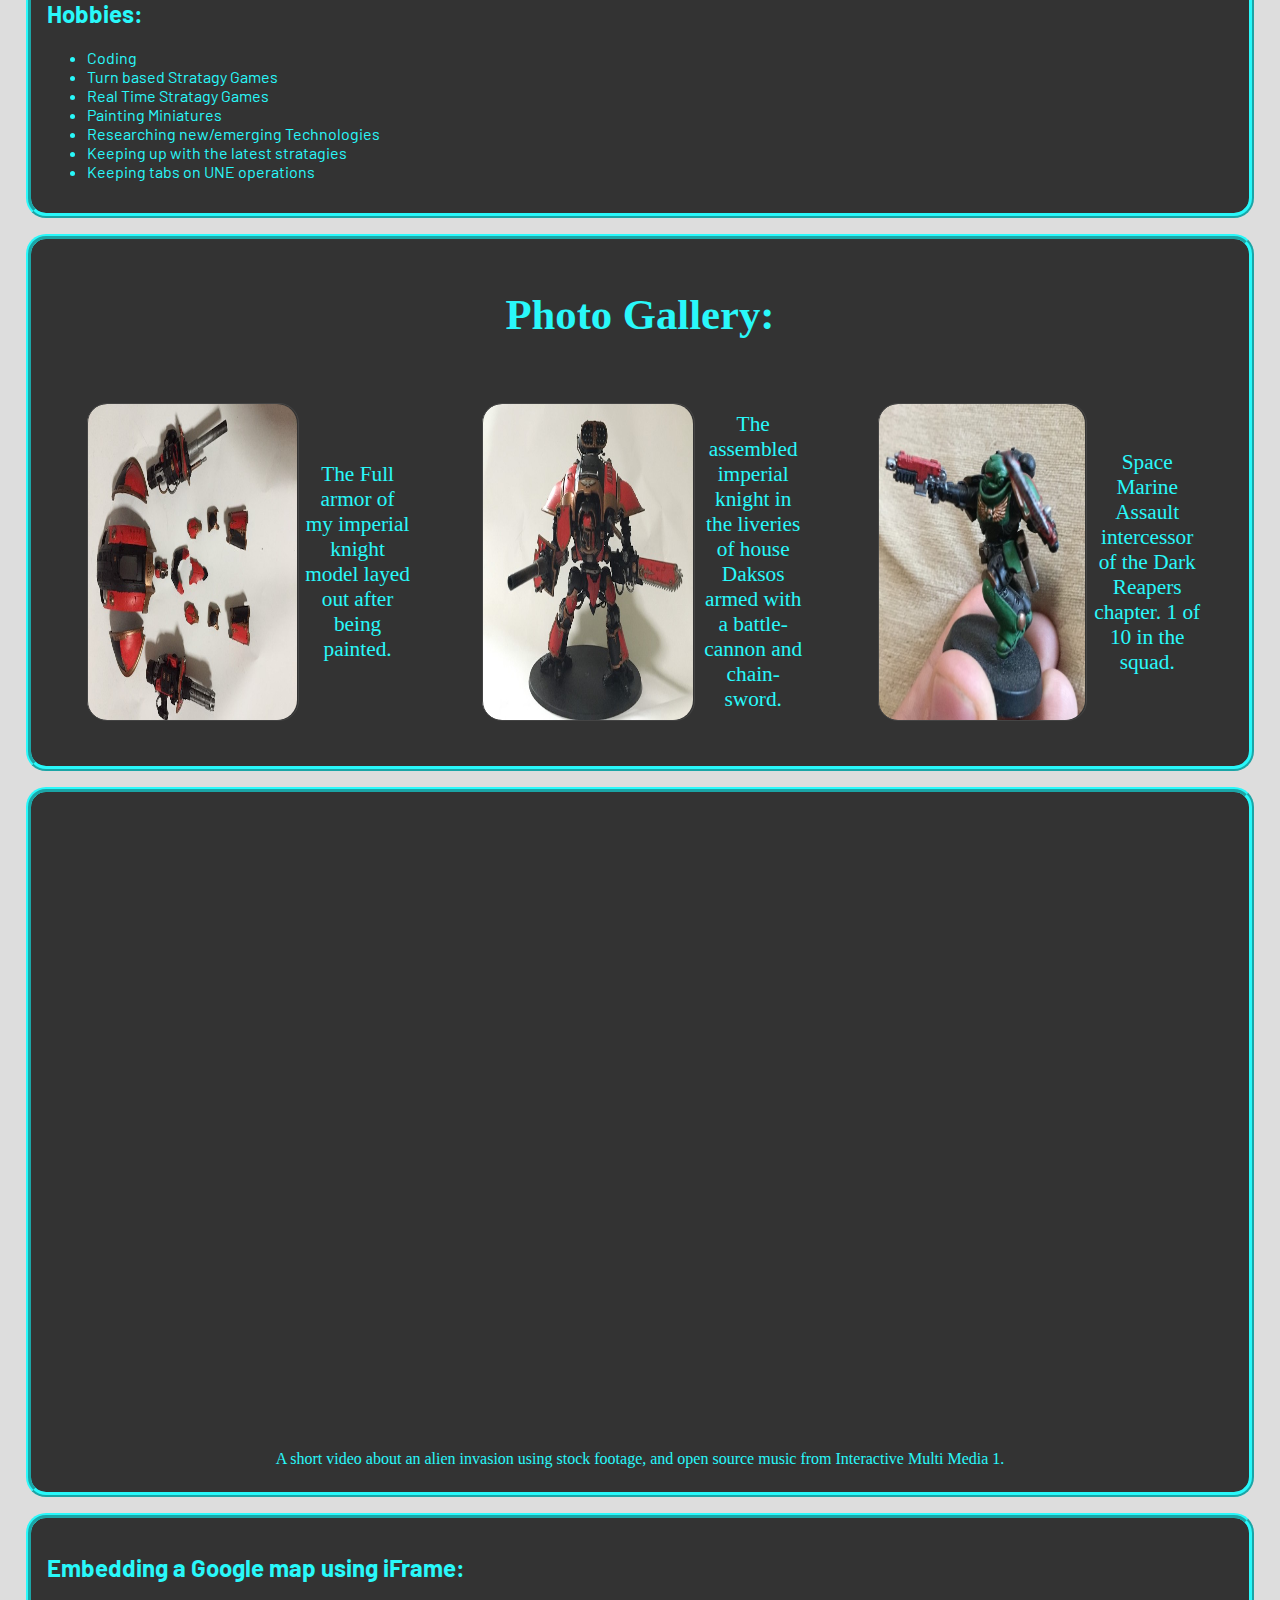
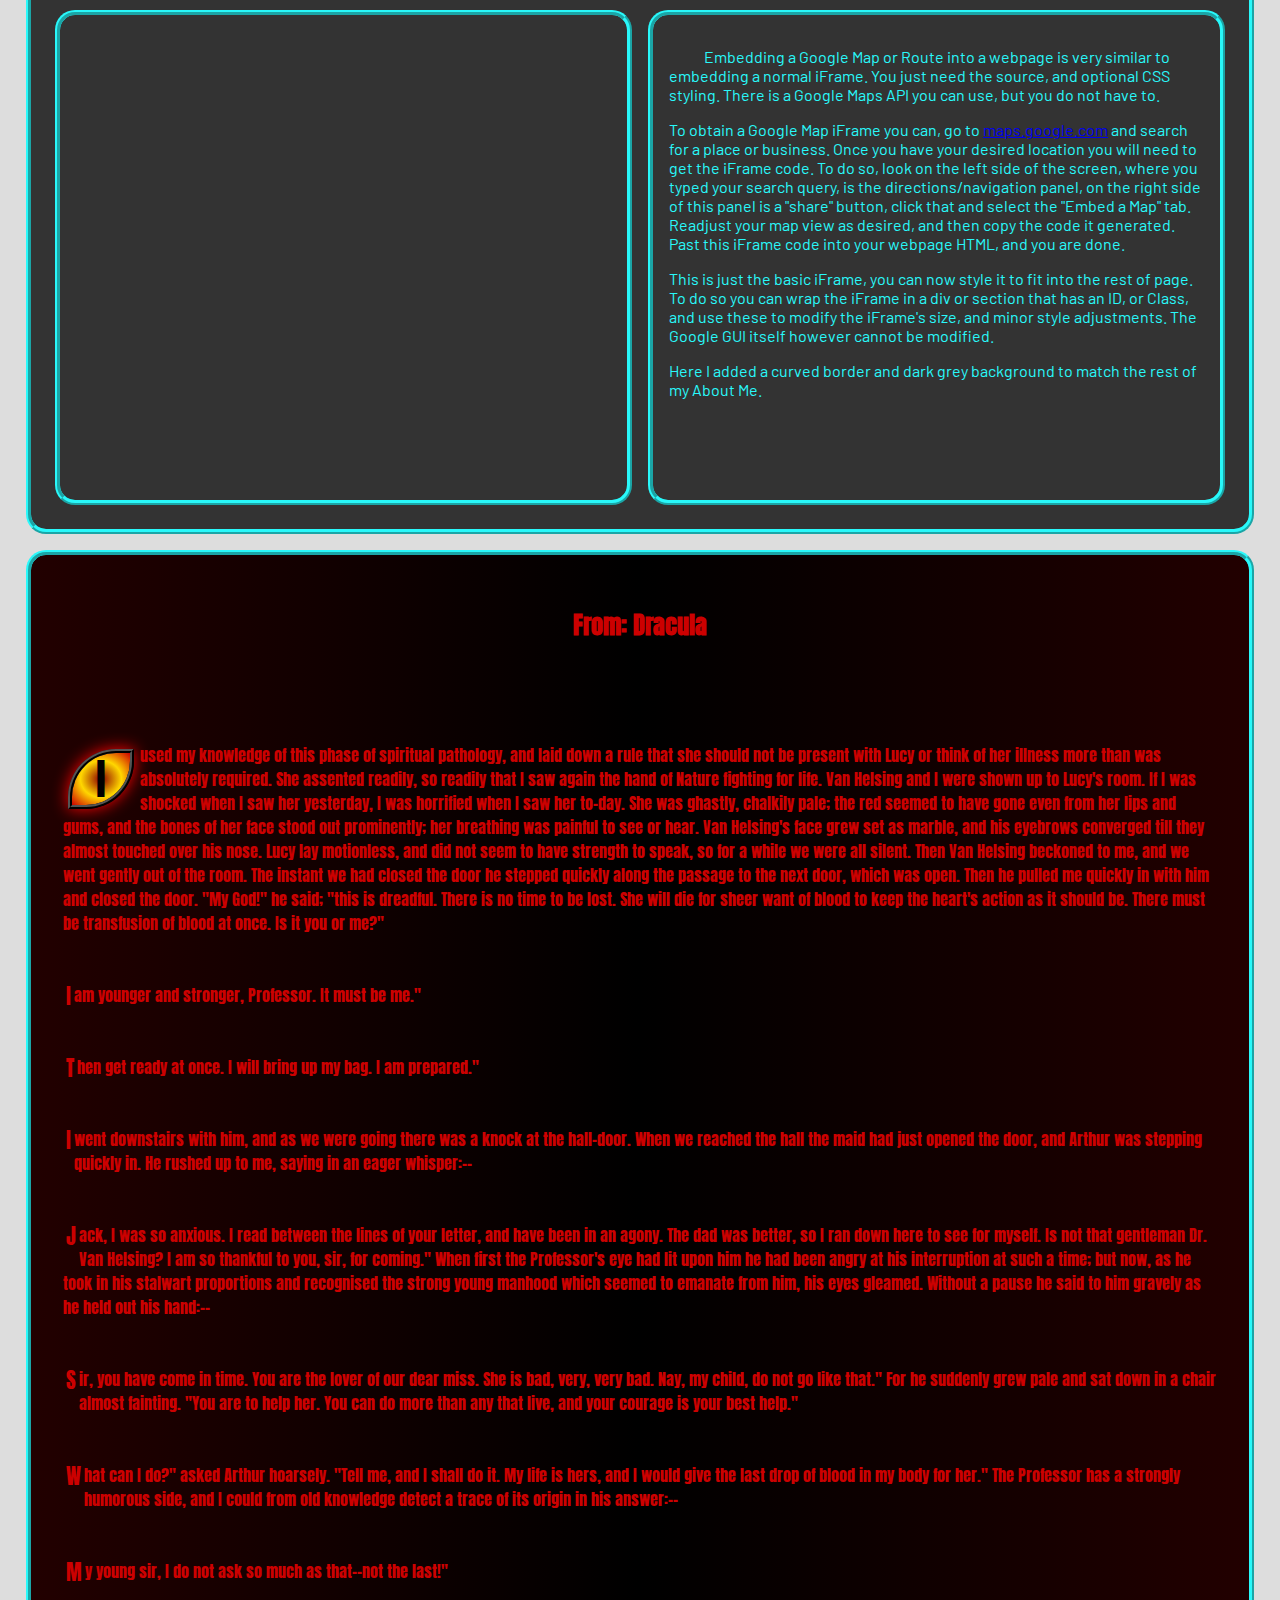
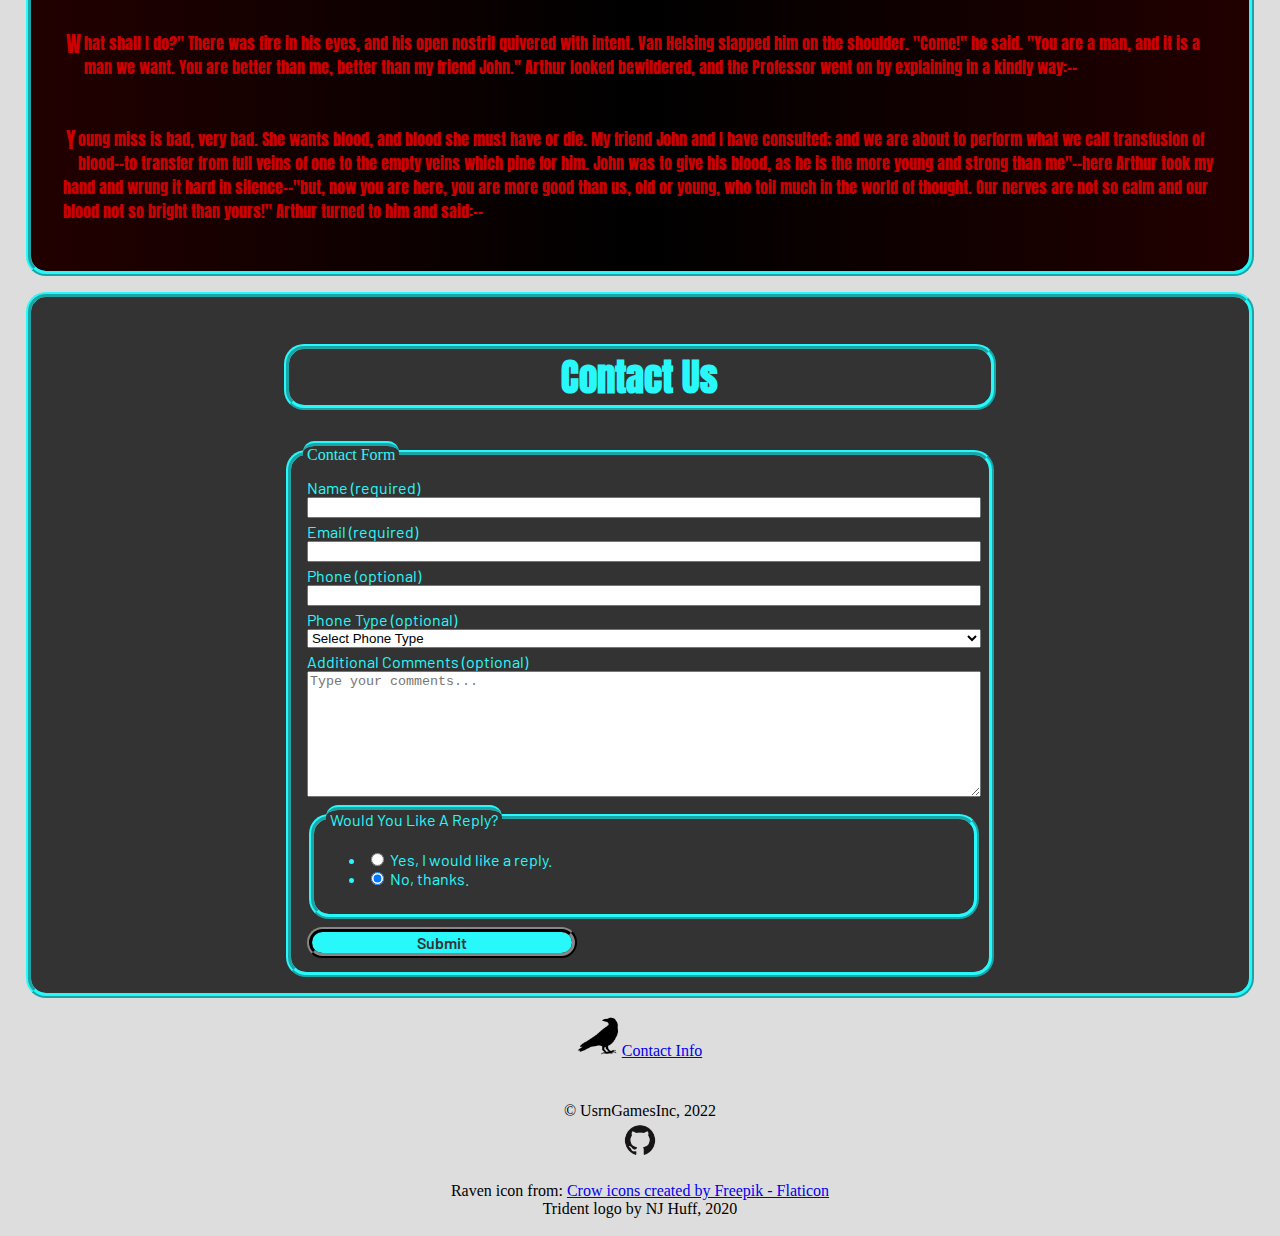
==== commit 93430fe6: "added github logo link" ====
--- a/index.html
+++ b/index.html
@@ -416,7 +416,7 @@
             <footer> 
                 &copy; UsrnGamesInc, 2022
                 <br>
-                <a href="https://github.com/RVCC-IDMX/about-me-Pi-Guy53">https://github.com/RVCC-IDMX/about-me-Pi-Guy53 </a>
+                <a href="https://github.com/RVCC-IDMX/about-me-Pi-Guy53"> <img src = "img/GitHub-Mark.png" width="40" alt="GitHub logo"> </a>
                 <br>
                 <br>
                 Raven icon from: <a href="https://www.flaticon.com/free-icons/crow" title="crow icons">Crow icons created by Freepik - Flaticon</a>
